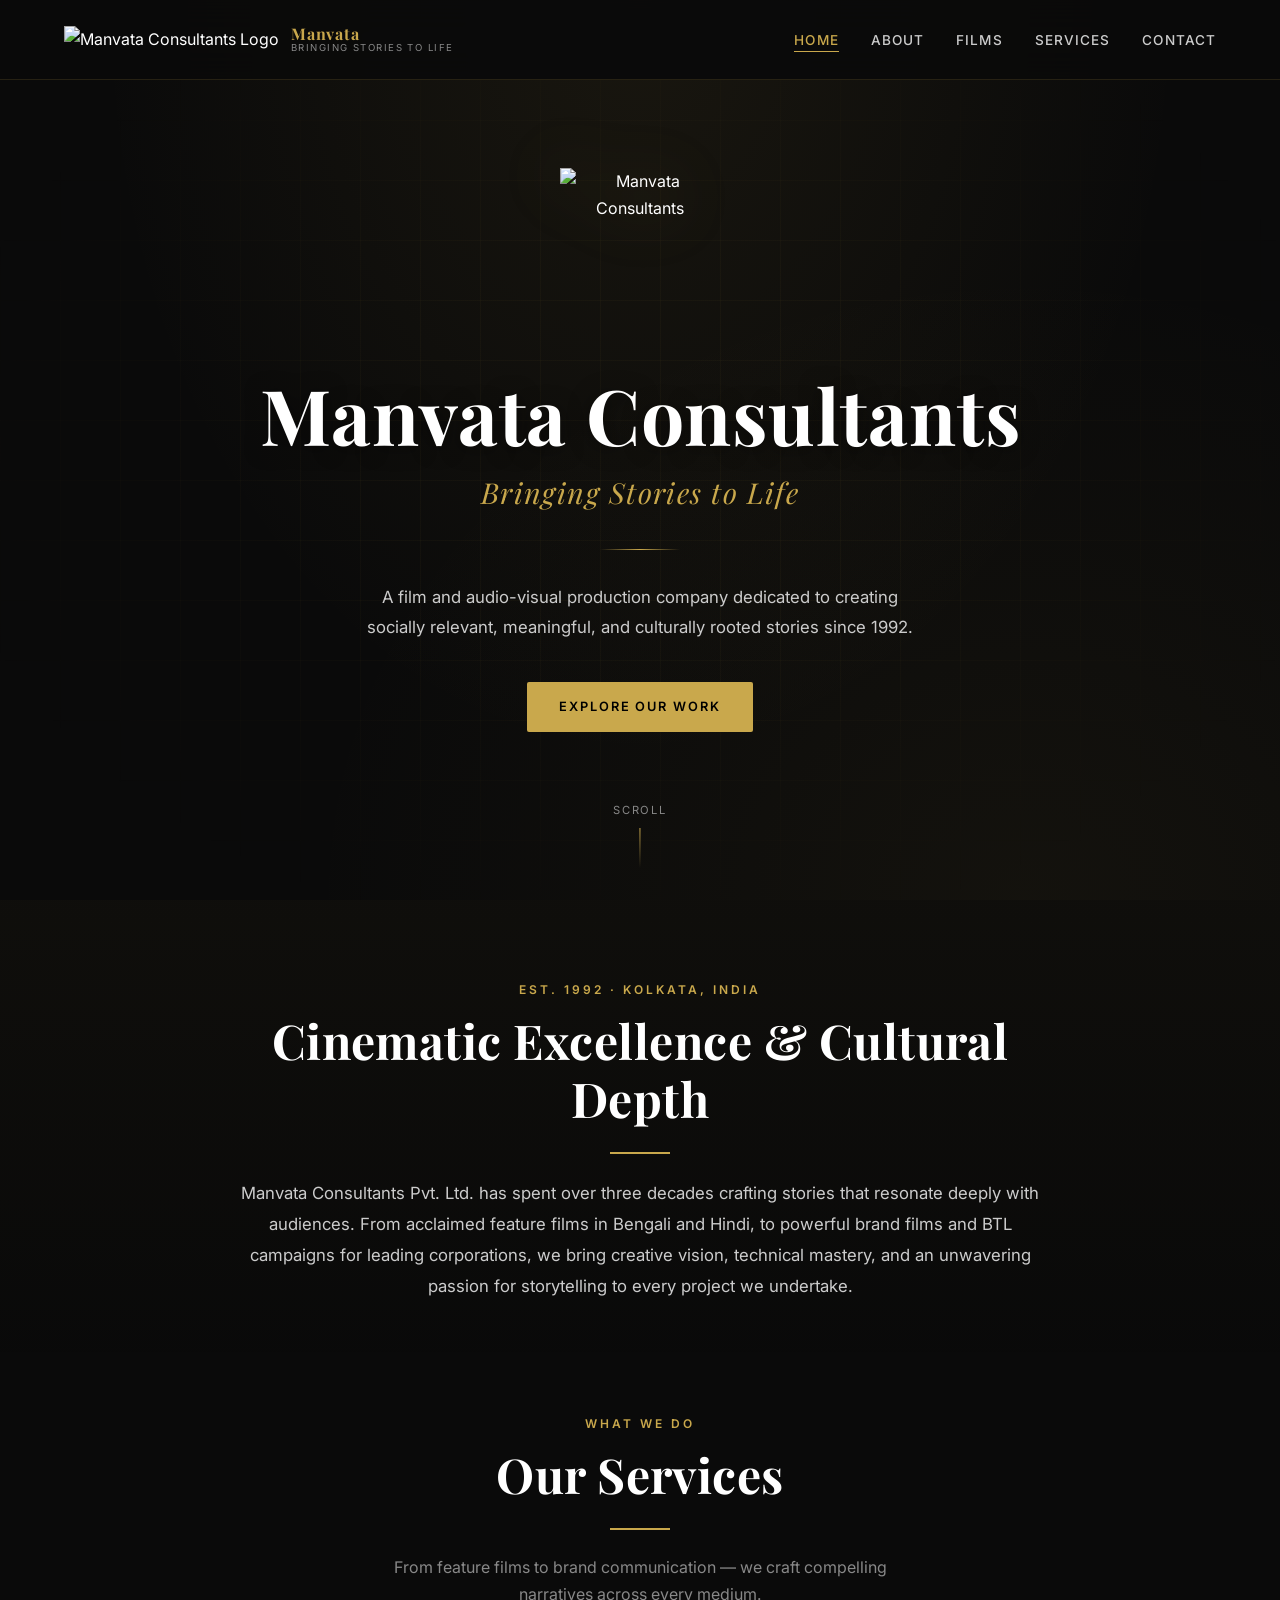
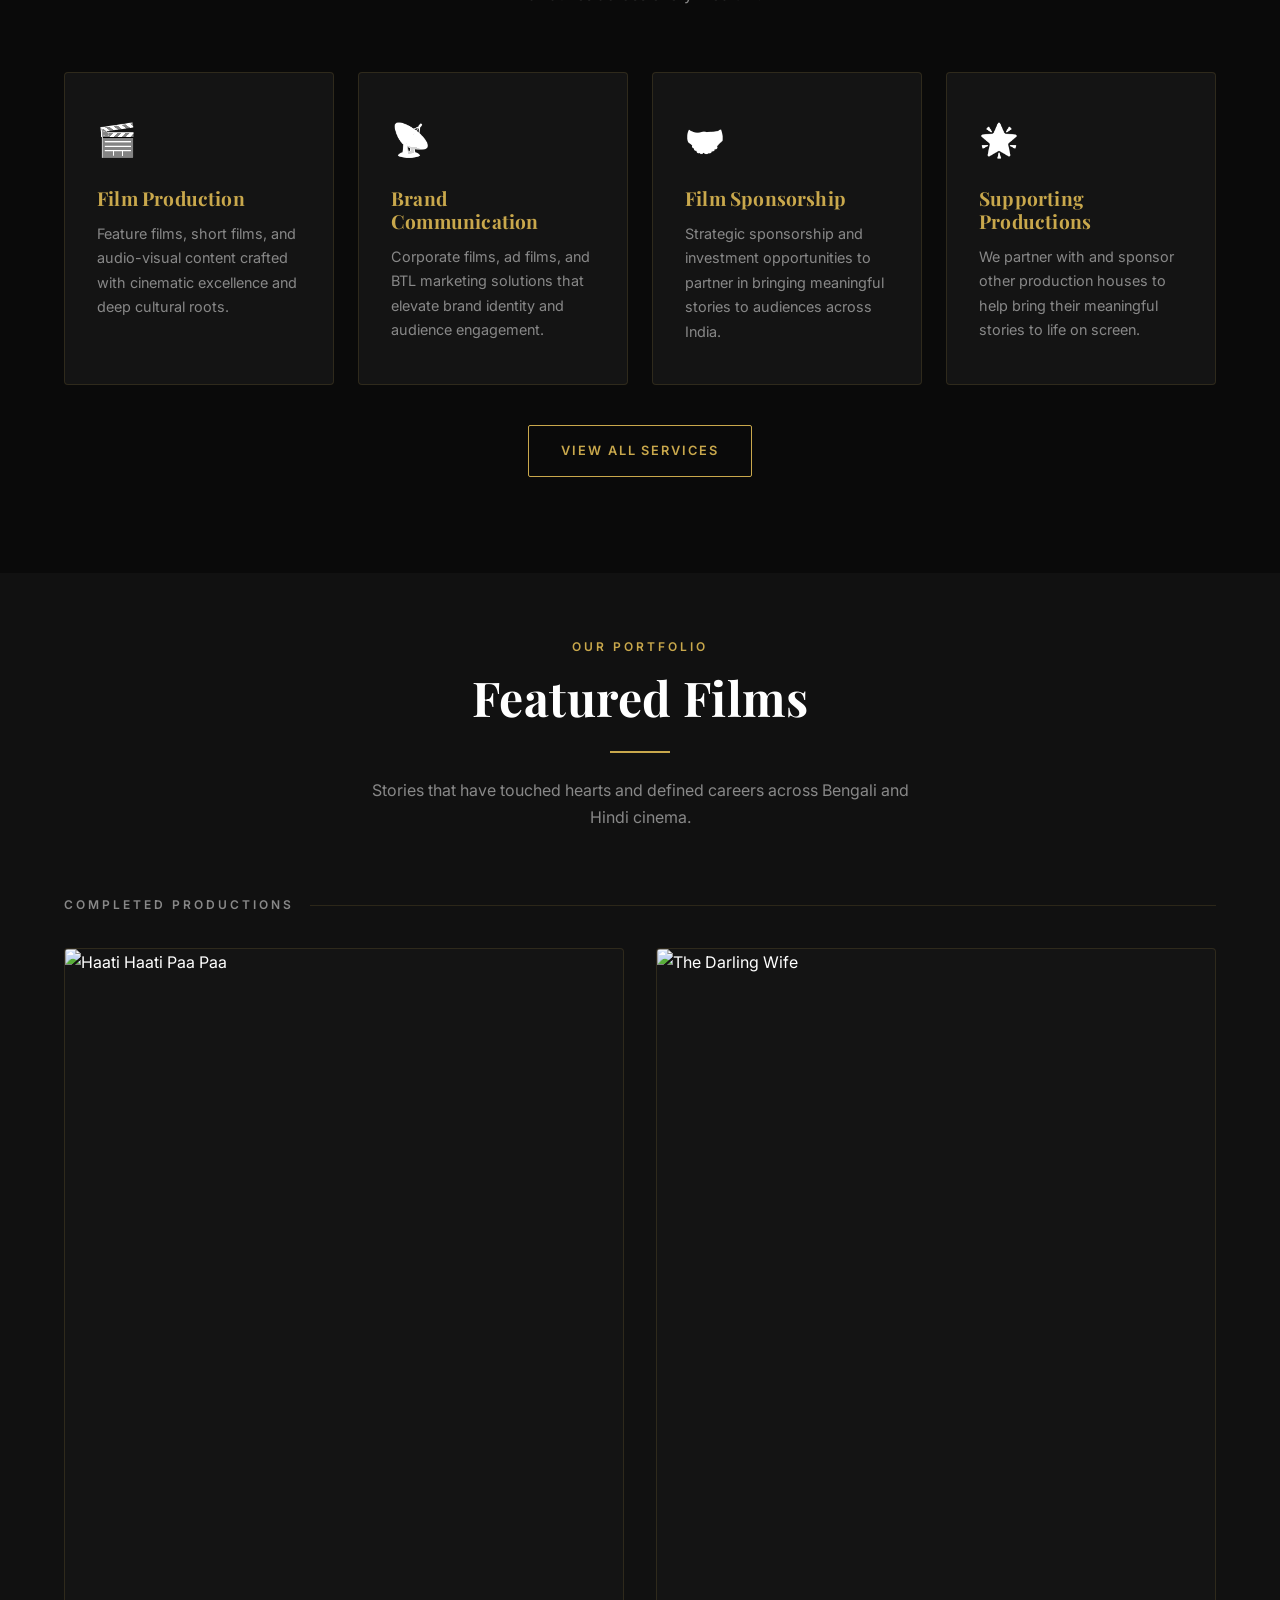
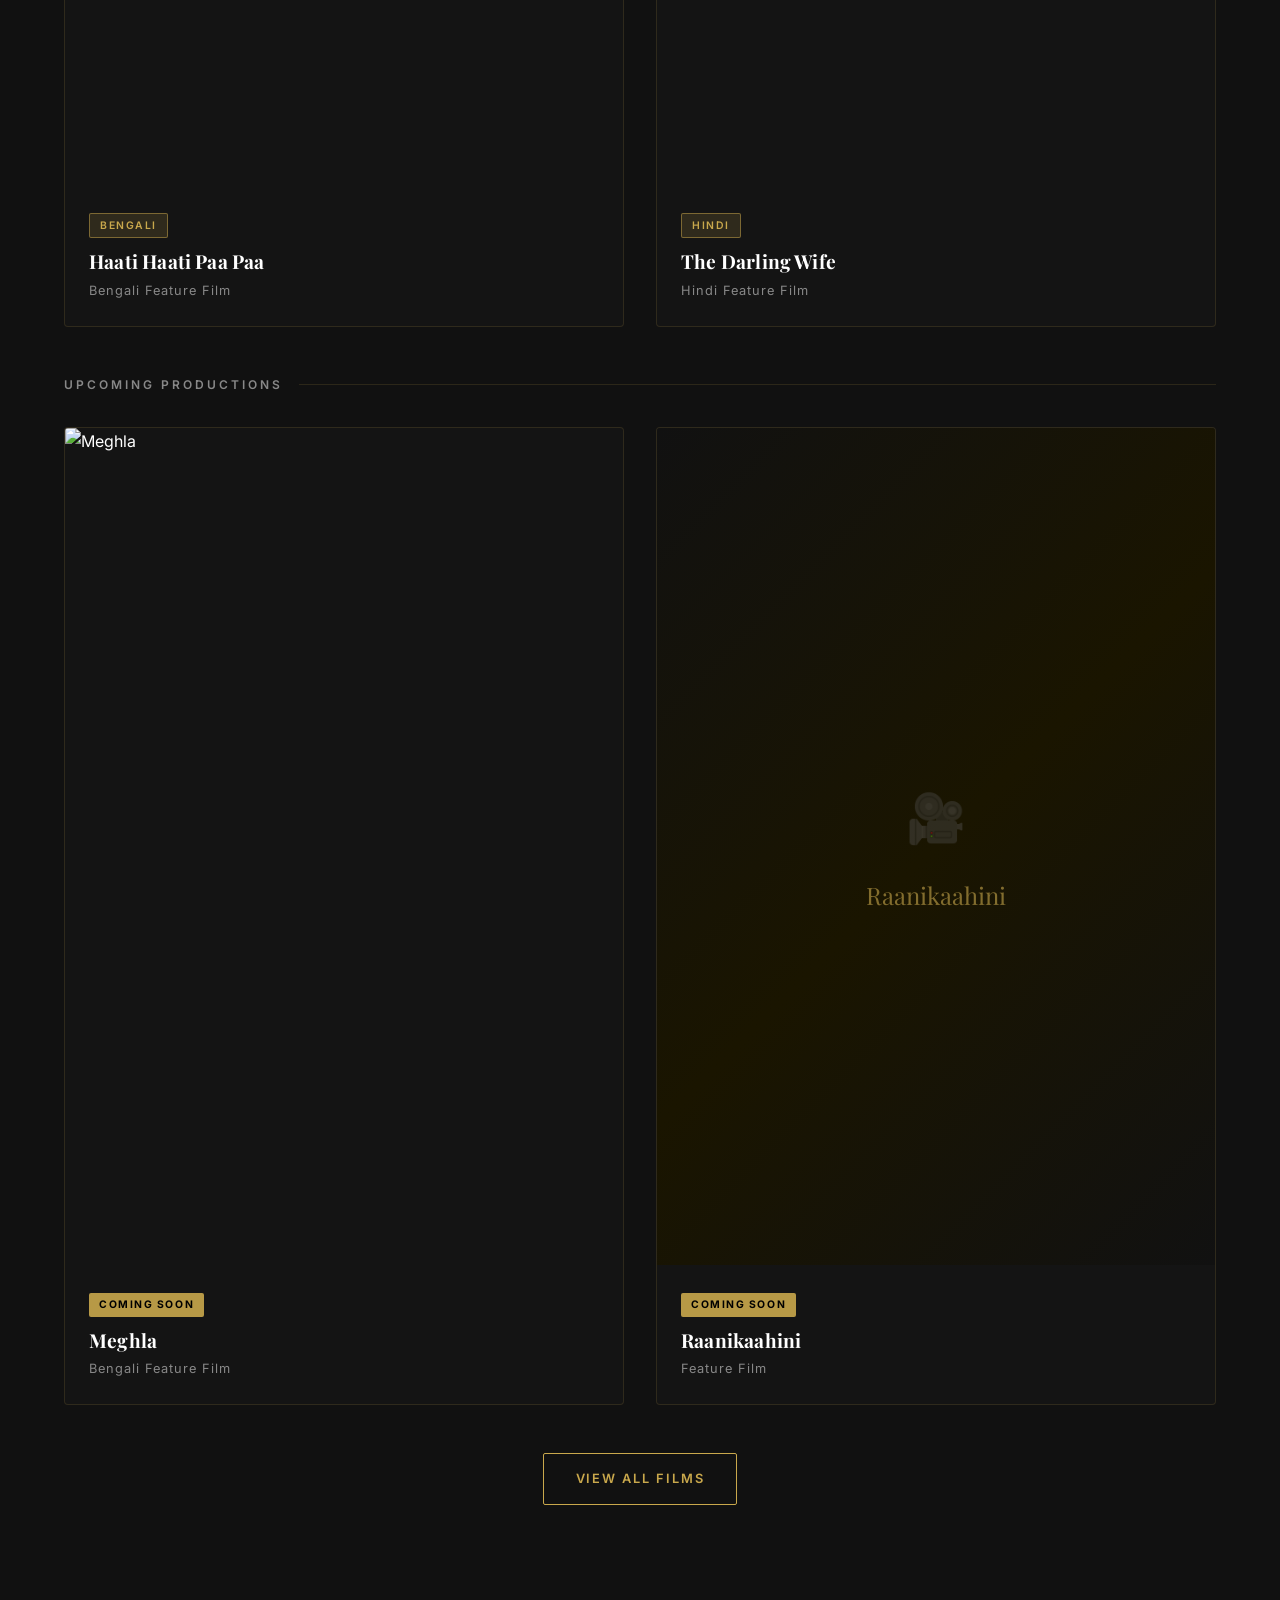
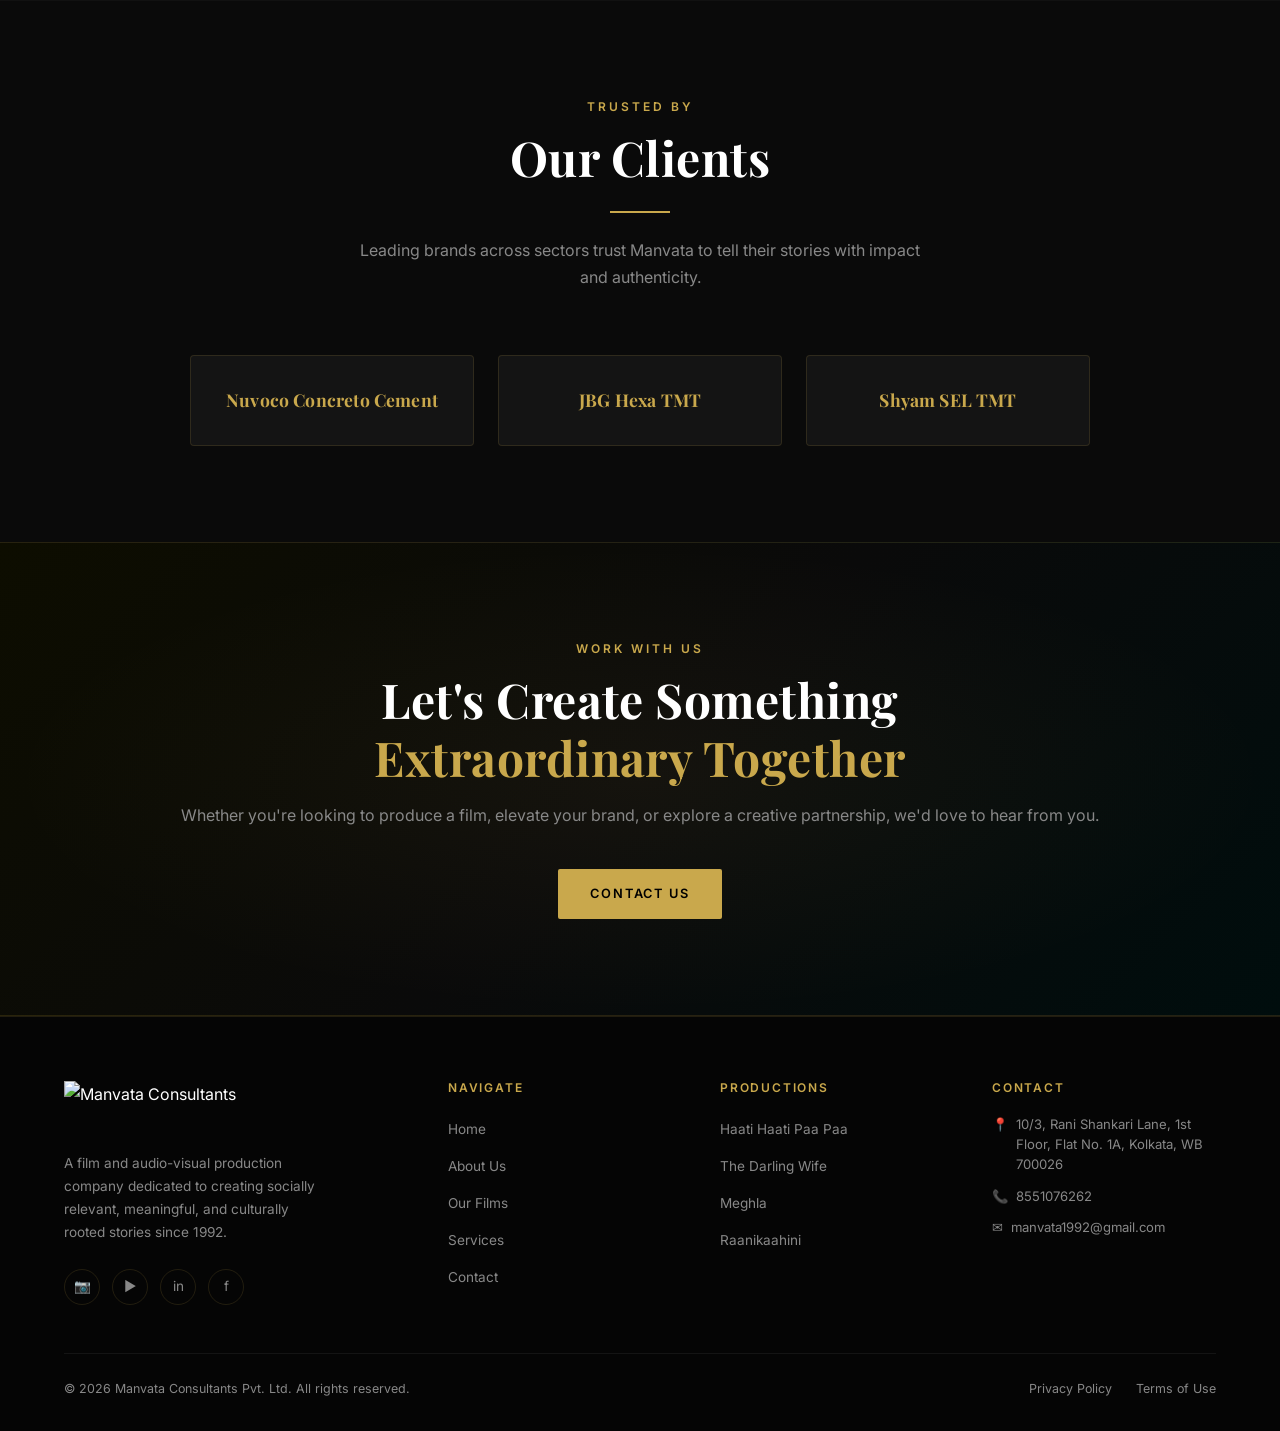
==== index.html @ 6eb0a201 "fixed about text, mobile layout, updated PNG posters and logo" ====
<!DOCTYPE html>
<html lang="en">
<head>
  <meta charset="UTF-8" />
  <meta name="viewport" content="width=device-width, initial-scale=1.0" />
  <title>Manvata Consultants Pvt. Ltd. — Bringing Stories to Life</title>
  <meta name="description" content="Manvata Consultants Pvt. Ltd. is a film and audio-visual production company dedicated to creating socially relevant, meaningful, and culturally rooted stories." />
  <link rel="preconnect" href="https://fonts.googleapis.com" />
  <link rel="preconnect" href="https://fonts.gstatic.com" crossorigin />
  <link href="https://fonts.googleapis.com/css2?family=Playfair+Display:ital,wght@0,400;0,600;0,700;1,400;1,600&family=Inter:wght@300;400;500;600&display=swap" rel="stylesheet" />
  <link rel="stylesheet" href="styles.css" />
</head>
<body>

  <!-- NAVIGATION -->
  <nav class="navbar" id="navbar">
    <a href="index.html" class="nav-logo">
      <img src="manvata-logo.png" alt="Manvata Consultants Logo" />
      <div class="nav-logo-text">
        <span class="nav-logo-name">Manvata</span>
        <span class="nav-logo-tagline">Bringing Stories to Life</span>
      </div>
    </a>
    <ul class="nav-links">
      <li><a href="index.html">Home</a></li>
      <li><a href="about.html">About</a></li>
      <li><a href="films.html">Films</a></li>
      <li><a href="services.html">Services</a></li>
      <li><a href="contact.html">Contact</a></li>
    </ul>
    <button class="hamburger" aria-label="Menu">
      <span></span><span></span><span></span>
    </button>
  </nav>

  <!-- MOBILE MENU -->
  <div class="mobile-menu">
    <a href="index.html">Home</a>
    <a href="about.html">About</a>
    <a href="films.html">Films</a>
    <a href="services.html">Services</a>
    <a href="contact.html">Contact</a>
  </div>

  <main>

    <!-- HERO SECTION -->
    <section class="hero">
      <div class="hero-bg"></div>
      <div class="hero-grid"></div>
      <div class="hero-content">
        <img src="manvata-logo.png" alt="Manvata Consultants" class="hero-logo" />
        <h1 class="hero-title">Manvata Consultants</h1>
        <p class="hero-tagline">Bringing Stories to Life</p>
        <div class="hero-divider"></div>
        <p class="hero-description">
          A film and audio-visual production company dedicated to creating socially relevant,
          meaningful, and culturally rooted stories since 1992.
        </p>
        <a href="films.html" class="btn btn-gold">Explore Our Work</a>
      </div>
      <div class="hero-scroll-hint">Scroll</div>
    </section>

    <!-- COMPANY INTRO -->
    <section class="intro-section">
      <div class="intro-content">
        <span class="section-label reveal">Est. 1992 · Kolkata, India</span>
        <h2 class="reveal">Cinematic Excellence &amp; Cultural Depth</h2>
        <div class="gold-line reveal"></div>
        <p class="reveal">
          Manvata Consultants Pvt. Ltd. has spent over three decades crafting stories that resonate deeply with audiences.
          From acclaimed feature films in Bengali and Hindi, to powerful brand films and BTL campaigns for leading corporations,
          we bring creative vision, technical mastery, and an unwavering passion for storytelling to every project we undertake.
        </p>
      </div>
    </section>

    <!-- SERVICES OVERVIEW -->
    <section class="section" style="padding-top: 2rem;">
      <div class="section-inner">
        <div class="section-header">
          <span class="section-label reveal">What We Do</span>
          <h2 class="reveal">Our Services</h2>
          <div class="gold-line reveal"></div>
          <p class="reveal">From feature films to brand communication — we craft compelling narratives across every medium.</p>
        </div>
        <div class="services-grid">
          <div class="service-card reveal reveal-delay-1">
            <span class="service-icon">🎬</span>
            <h3>Film Production</h3>
            <p>Feature films, short films, and audio-visual content crafted with cinematic excellence and deep cultural roots.</p>
          </div>
          <div class="service-card reveal reveal-delay-2">
            <span class="service-icon">📡</span>
            <h3>Brand Communication</h3>
            <p>Corporate films, ad films, and BTL marketing solutions that elevate brand identity and audience engagement.</p>
          </div>
          <div class="service-card reveal reveal-delay-3">
            <span class="service-icon">🤝</span>
            <h3>Film Sponsorship</h3>
            <p>Strategic sponsorship and investment opportunities to partner in bringing meaningful stories to audiences across India.</p>
          </div>
          <div class="service-card reveal reveal-delay-4">
            <span class="service-icon">🌟</span>
            <h3>Supporting Productions</h3>
            <p>We partner with and sponsor other production houses to help bring their meaningful stories to life on screen.</p>
          </div>
        </div>
        <div class="text-center" style="margin-top: 2.5rem;">
          <a href="services.html" class="btn btn-outline reveal">View All Services</a>
        </div>
      </div>
    </section>

    <!-- FEATURED FILMS -->
    <section class="section" style="background: var(--bg-secondary); padding-top: 4rem;">
      <div class="section-inner">
        <div class="section-header">
          <span class="section-label reveal">Our Portfolio</span>
          <h2 class="reveal">Featured Films</h2>
          <div class="gold-line reveal"></div>
          <p class="reveal">Stories that have touched hearts and defined careers across Bengali and Hindi cinema.</p>
        </div>

        <p class="subsection-title reveal">Completed Productions</p>
        <div class="films-grid" style="margin-bottom: 3rem;">
          <div class="film-card reveal reveal-delay-1">
            <div class="film-poster">
              <img src="haati-haati-paa-paa.png" alt="Haati Haati Paa Paa" loading="lazy" style="object-fit: cover; width: 100%; height: 100%;" />
              <div class="film-overlay">
                <p class="film-overlay-text">A heartwarming Bengali feature film that touches the soul with its emotional storytelling and cultural depth.</p>
              </div>
            </div>
            <div class="film-info">
              <span class="film-badge badge-language">Bengali</span>
              <h3>Haati Haati Paa Paa</h3>
              <p class="film-genre">Bengali Feature Film</p>
            </div>
          </div>
          <div class="film-card reveal reveal-delay-2">
            <div class="film-poster">
              <img src="the-darling-wife.png" alt="The Darling Wife" loading="lazy" style="object-fit: cover; width: 100%; height: 100%;" />
              <div class="film-overlay">
                <p class="film-overlay-text">A gripping Hindi thriller that keeps audiences on the edge with its dark and suspenseful narrative.</p>
              </div>
            </div>
            <div class="film-info">
              <span class="film-badge badge-language">Hindi</span>
              <h3>The Darling Wife</h3>
              <p class="film-genre">Hindi Feature Film</p>
            </div>
          </div>
        </div>

        <p class="subsection-title reveal">Upcoming Productions</p>
        <div class="films-grid">
          <div class="film-card reveal reveal-delay-1">
            <div class="film-poster">
              <img src="meghla.png" alt="Meghla" loading="lazy" style="object-fit: cover; width: 100%; height: 100%;" />
              <div class="film-overlay">
                <p class="film-overlay-text">An epic Bengali cinematic experience with breathtaking visuals and a powerful story.</p>
              </div>
            </div>
            <div class="film-info">
              <span class="film-badge badge-coming-soon">Coming Soon</span>
              <h3>Meghla</h3>
              <p class="film-genre">Bengali Feature Film</p>
            </div>
          </div>
          <div class="film-card reveal reveal-delay-2">
            <div class="film-poster">
              <div class="film-poster-placeholder">
                <span class="placeholder-icon">🎥</span>
                <span class="placeholder-text">Raanikaahini</span>
              </div>
              <div class="film-overlay">
                <p class="film-overlay-text">The extraordinary untold story of an unsung heroine and her pivotal role in India's freedom struggle.</p>
              </div>
            </div>
            <div class="film-info">
              <span class="film-badge badge-coming-soon">Coming Soon</span>
              <h3>Raanikaahini</h3>
              <p class="film-genre">Feature Film</p>
            </div>
          </div>
        </div>

        <div class="text-center" style="margin-top: 3rem;">
          <a href="films.html" class="btn btn-outline reveal">View All Films</a>
        </div>
      </div>
    </section>

    <!-- CLIENTS SECTION -->
    <section class="section">
      <div class="section-inner">
        <div class="section-header">
          <span class="section-label reveal">Trusted By</span>
          <h2 class="reveal">Our Clients</h2>
          <div class="gold-line reveal"></div>
          <p class="reveal">Leading brands across sectors trust Manvata to tell their stories with impact and authenticity.</p>
        </div>
        <div class="clients-grid">
          <div class="client-card reveal reveal-delay-1">
            <h3>Nuvoco Concreto Cement</h3>
          </div>
          <div class="client-card reveal reveal-delay-2">
            <h3>JBG Hexa TMT</h3>
          </div>
          <div class="client-card reveal reveal-delay-3">
            <h3>Shyam SEL TMT</h3>
          </div>
        </div>
      </div>
    </section>

    <!-- CTA SECTION -->
    <section class="cta-section">
      <div class="section-inner">
        <span class="section-label reveal">Work With Us</span>
        <h2 class="reveal">Let's Create Something<br /><span class="gold-text">Extraordinary Together</span></h2>
        <p class="reveal">Whether you're looking to produce a film, elevate your brand, or explore a creative partnership, we'd love to hear from you.</p>
        <a href="contact.html" class="btn btn-gold reveal">Contact Us</a>
      </div>
    </section>

  </main>

  <!-- FOOTER -->
  <footer class="footer">
    <div class="footer-grid">
      <div class="footer-brand">
        <img src="manvata-logo.png" alt="Manvata Consultants" class="footer-logo" />
        <p>A film and audio-visual production company dedicated to creating socially relevant, meaningful, and culturally rooted stories since 1992.</p>
        <div class="social-links">
          <a href="#" class="social-link" aria-label="Instagram">&#x1F4F7;</a>
          <a href="#" class="social-link" aria-label="YouTube">&#x25B6;</a>
          <a href="#" class="social-link" aria-label="LinkedIn">in</a>
          <a href="#" class="social-link" aria-label="Facebook">f</a>
        </div>
      </div>
      <div class="footer-col">
        <h4>Navigate</h4>
        <ul>
          <li><a href="index.html">Home</a></li>
          <li><a href="about.html">About Us</a></li>
          <li><a href="films.html">Our Films</a></li>
          <li><a href="services.html">Services</a></li>
          <li><a href="contact.html">Contact</a></li>
        </ul>
      </div>
      <div class="footer-col">
        <h4>Productions</h4>
        <ul>
          <li><a href="films.html">Haati Haati Paa Paa</a></li>
          <li><a href="films.html">The Darling Wife</a></li>
          <li><a href="films.html">Meghla</a></li>
          <li><a href="films.html">Raanikaahini</a></li>
        </ul>
      </div>
      <div class="footer-col">
        <h4>Contact</h4>
        <div class="contact-line">
          <span>&#x1F4CD;</span>
          <span>10/3, Rani Shankari Lane, 1st Floor, Flat No. 1A, Kolkata, WB 700026</span>
        </div>
        <div class="contact-line">
          <span>&#x1F4DE;</span>
          <span>8551076262</span>
        </div>
        <div class="contact-line">
          <span>&#x2709;</span>
          <span>manvata1992@gmail.com</span>
        </div>
      </div>
    </div>
    <div class="footer-bottom">
      <p>&copy; 2026 Manvata Consultants Pvt. Ltd. All rights reserved.</p>
      <div class="footer-bottom-links">
        <a href="#">Privacy Policy</a>
        <a href="#">Terms of Use</a>
      </div>
    </div>
  </footer>

  <script src="script.js"></script>
</body>
</html>
---- styles.css ----
/* ============================================
   MANVATA CONSULTANTS - MAIN STYLESHEET
   Dark Cinematic Theme
   ============================================ */

:root {
  --bg-primary: #0a0a0a;
  --bg-secondary: #111111;
  --bg-card: #141414;
  --bg-card-hover: #1a1a1a;
  --gold: #c9a84c;
  --gold-light: #e0c070;
  --gold-dark: #a8842a;
  --text-white: #ffffff;
  --text-light: #cccccc;
  --text-muted: #888888;
  --border-subtle: rgba(201, 168, 76, 0.15);
  --border-gold: rgba(201, 168, 76, 0.5);
  --shadow-gold: 0 0 30px rgba(201, 168, 76, 0.2);
  --shadow-gold-strong: 0 0 50px rgba(201, 168, 76, 0.35);
  --font-serif: 'Playfair Display', Georgia, serif;
  --font-sans: 'Inter', 'Segoe UI', sans-serif;
  --transition: all 0.35s cubic-bezier(0.4, 0, 0.2, 1);
  --nav-height: 80px;
}

/* ========== RESET & BASE ========== */
*, *::before, *::after {
  margin: 0;
  padding: 0;
  box-sizing: border-box;
}

html {
  scroll-behavior: smooth;
  font-size: 16px;
}

body {
  background-color: var(--bg-primary);
  color: var(--text-white);
  font-family: var(--font-sans);
  line-height: 1.7;
  overflow-x: hidden;
}

a {
  color: inherit;
  text-decoration: none;
}

img {
  max-width: 100%;
  height: auto;
  display: block;
}

ul {
  list-style: none;
}

/* ========== TYPOGRAPHY ========== */
h1, h2, h3, h4 {
  font-family: var(--font-serif);
  font-weight: 700;
  line-height: 1.2;
  letter-spacing: 0.01em;
}

h1 { font-size: clamp(2.4rem, 6vw, 5rem); }
h2 { font-size: clamp(1.8rem, 4vw, 3rem); }
h3 { font-size: clamp(1.3rem, 2.5vw, 1.8rem); }
h4 { font-size: 1.2rem; }

.gold-text { color: var(--gold); }
.section-label {
  font-size: 0.75rem;
  font-weight: 600;
  letter-spacing: 0.25em;
  text-transform: uppercase;
  color: var(--gold);
  display: block;
  margin-bottom: 0.75rem;
}

/* ========== NAVIGATION ========== */
.navbar {
  position: fixed;
  top: 0;
  left: 0;
  right: 0;
  z-index: 1000;
  height: var(--nav-height);
  display: flex;
  align-items: center;
  padding: 0 5%;
  background: rgba(10, 10, 10, 0.92);
  backdrop-filter: blur(16px);
  -webkit-backdrop-filter: blur(16px);
  border-bottom: 1px solid var(--border-subtle);
  transition: var(--transition);
}

.navbar.scrolled {
  background: rgba(10, 10, 10, 0.98);
  box-shadow: 0 4px 30px rgba(0,0,0,0.5);
}

.nav-logo {
  display: flex;
  align-items: center;
  gap: 12px;
  flex-shrink: 0;
}

.nav-logo img {
  max-height: 60px;
  width: auto;
  object-fit: contain;
}

.nav-logo-text {
  display: flex;
  flex-direction: column;
  line-height: 1.1;
}

.nav-logo-name {
  font-family: var(--font-serif);
  font-size: 1rem;
  font-weight: 700;
  color: var(--gold);
  letter-spacing: 0.05em;
}

.nav-logo-tagline {
  font-size: 0.6rem;
  color: var(--text-muted);
  letter-spacing: 0.15em;
  text-transform: uppercase;
}

.nav-links {
  display: flex;
  align-items: center;
  gap: 2rem;
  margin-left: auto;
}

.nav-links a {
  font-size: 0.85rem;
  font-weight: 500;
  letter-spacing: 0.08em;
  text-transform: uppercase;
  color: var(--text-light);
  position: relative;
  transition: var(--transition);
}

.nav-links a::after {
  content: '';
  position: absolute;
  bottom: -4px;
  left: 0;
  width: 0;
  height: 1px;
  background: var(--gold);
  transition: var(--transition);
}

.nav-links a:hover,
.nav-links a.active {
  color: var(--gold);
}

.nav-links a:hover::after,
.nav-links a.active::after {
  width: 100%;
}

.hamburger {
  display: none;
  flex-direction: column;
  gap: 5px;
  cursor: pointer;
  padding: 4px;
  margin-left: auto;
  background: none;
  border: none;
}

.hamburger span {
  display: block;
  width: 24px;
  height: 2px;
  background: var(--gold);
  border-radius: 2px;
  transition: var(--transition);
}

.hamburger.open span:nth-child(1) {
  transform: translateY(7px) rotate(45deg);
}
.hamburger.open span:nth-child(2) {
  opacity: 0;
}
.hamburger.open span:nth-child(3) {
  transform: translateY(-7px) rotate(-45deg);
}

.mobile-menu {
  display: none;
  position: fixed;
  top: var(--nav-height);
  left: 0;
  right: 0;
  background: rgba(10, 10, 10, 0.98);
  backdrop-filter: blur(20px);
  border-bottom: 1px solid var(--border-subtle);
  padding: 2rem 5%;
  z-index: 999;
  flex-direction: column;
  gap: 1.5rem;
}

.mobile-menu.open {
  display: flex;
}

.mobile-menu a {
  font-size: 1rem;
  font-weight: 500;
  letter-spacing: 0.1em;
  text-transform: uppercase;
  color: var(--text-light);
  transition: var(--transition);
  border-bottom: 1px solid var(--border-subtle);
  padding-bottom: 1rem;
}

.mobile-menu a:last-child {
  border-bottom: none;
}

.mobile-menu a:hover {
  color: var(--gold);
  padding-left: 8px;
}

/* ========== HERO SECTION ========== */
.hero {
  position: relative;
  min-height: 100vh;
  display: flex;
  align-items: center;
  justify-content: center;
  text-align: center;
  overflow: hidden;
  background: var(--bg-primary);
}

.hero-bg {
  position: absolute;
  inset: 0;
  background:
    radial-gradient(ellipse at 50% 0%, rgba(201, 168, 76, 0.08) 0%, transparent 60%),
    radial-gradient(ellipse at 80% 100%, rgba(201, 168, 76, 0.05) 0%, transparent 50%);
}

.hero-grid {
  position: absolute;
  inset: 0;
  background-image:
    linear-gradient(rgba(201, 168, 76, 0.04) 1px, transparent 1px),
    linear-gradient(90deg, rgba(201, 168, 76, 0.04) 1px, transparent 1px);
  background-size: 60px 60px;
  mask-image: radial-gradient(ellipse at center, black 30%, transparent 80%);
}

.hero-content {
  position: relative;
  z-index: 2;
  padding: 0 5%;
  max-width: 900px;
}

.hero-logo {
  width: 160px;
  height: 160px;
  object-fit: contain;
  margin: 0 auto 2.5rem;
  filter: drop-shadow(0 0 30px rgba(201, 168, 76, 0.3));
  animation: float 6s ease-in-out infinite;
}

@keyframes float {
  0%, 100% { transform: translateY(0); }
  50% { transform: translateY(-12px); }
}

.hero-title {
  color: var(--text-white);
  margin-bottom: 0.5rem;
  text-shadow: 0 2px 20px rgba(0,0,0,0.5);
}

.hero-tagline {
  font-family: var(--font-serif);
  font-size: clamp(1.2rem, 3vw, 1.8rem);
  color: var(--gold);
  font-style: italic;
  margin-bottom: 2rem;
  letter-spacing: 0.05em;
}

@media (max-width: 768px) {
  .hero-tagline {
    margin-bottom: 30px;
  }
  .hero-description {
    margin-bottom: 30px;
  }
  .hero-content {
    padding: 0 6%;
    display: flex;
    flex-direction: column;
    align-items: center;
  }
  .hero-logo {
    width: 120px;
    height: 120px;
  }
}

.hero-divider {
  width: 80px;
  height: 1px;
  background: linear-gradient(90deg, transparent, var(--gold), transparent);
  margin: 0 auto 2rem;
}

.hero-description {
  font-size: 1.05rem;
  color: var(--text-light);
  max-width: 560px;
  margin: 0 auto 2.5rem;
  line-height: 1.8;
}

.hero-scroll-hint {
  position: absolute;
  bottom: 2rem;
  left: 50%;
  transform: translateX(-50%);
  display: flex;
  flex-direction: column;
  align-items: center;
  gap: 8px;
  color: var(--text-muted);
  font-size: 0.7rem;
  letter-spacing: 0.15em;
  text-transform: uppercase;
  animation: bounce 2s ease-in-out infinite;
}

.hero-scroll-hint::after {
  content: '';
  width: 1px;
  height: 40px;
  background: linear-gradient(to bottom, var(--gold), transparent);
}

@keyframes bounce {
  0%, 100% { transform: translateX(-50%) translateY(0); }
  50% { transform: translateX(-50%) translateY(-8px); }
}

/* ========== BUTTONS ========== */
.btn {
  display: inline-flex;
  align-items: center;
  gap: 8px;
  padding: 14px 32px;
  border-radius: 2px;
  font-size: 0.8rem;
  font-weight: 600;
  letter-spacing: 0.15em;
  text-transform: uppercase;
  cursor: pointer;
  border: none;
  transition: var(--transition);
  position: relative;
  overflow: hidden;
}

.btn-gold {
  background: var(--gold);
  color: #000;
}

.btn-gold::before {
  content: '';
  position: absolute;
  top: 0;
  left: -100%;
  width: 100%;
  height: 100%;
  background: linear-gradient(90deg, transparent, rgba(255,255,255,0.2), transparent);
  transition: left 0.5s;
}

.btn-gold:hover::before { left: 100%; }
.btn-gold:hover {
  background: var(--gold-light);
  box-shadow: 0 8px 25px rgba(201, 168, 76, 0.4);
  transform: translateY(-2px);
}

.btn-outline {
  background: transparent;
  color: var(--gold);
  border: 1px solid var(--gold);
}

.btn-outline:hover {
  background: var(--gold);
  color: #000;
  box-shadow: 0 8px 25px rgba(201, 168, 76, 0.3);
  transform: translateY(-2px);
}

/* ========== SECTIONS ========== */
.section {
  padding: 6rem 5%;
}

.section-inner {
  max-width: 1200px;
  margin: 0 auto;
}

.section-header {
  text-align: center;
  margin-bottom: 4rem;
}

.section-header h2 {
  margin-bottom: 1rem;
}

.section-header p {
  color: var(--text-muted);
  max-width: 560px;
  margin: 0 auto;
  font-size: 1rem;
}

.gold-line {
  width: 60px;
  height: 2px;
  background: var(--gold);
  margin: 1.5rem auto;
}

/* ========== SERVICE CARDS ========== */
.services-grid {
  display: grid;
  grid-template-columns: repeat(auto-fit, minmax(260px, 1fr));
  gap: 1.5rem;
}

.service-card {
  background: var(--bg-card);
  border: 1px solid var(--border-subtle);
  border-radius: 4px;
  padding: 2.5rem 2rem;
  transition: var(--transition);
  position: relative;
  overflow: hidden;
}

.service-card::before {
  content: '';
  position: absolute;
  top: 0;
  left: 0;
  right: 0;
  height: 2px;
  background: linear-gradient(90deg, transparent, var(--gold), transparent);
  transform: scaleX(0);
  transition: var(--transition);
}

.service-card:hover {
  background: var(--bg-card-hover);
  border-color: var(--border-gold);
  box-shadow: var(--shadow-gold);
  transform: translateY(-6px);
}

.service-card:hover::before {
  transform: scaleX(1);
}

.service-icon {
  font-size: 2rem;
  margin-bottom: 1.2rem;
  display: block;
  filter: saturate(0) brightness(2);
  transition: var(--transition);
}

.service-card:hover .service-icon {
  filter: none;
}

.service-card h3 {
  color: var(--gold);
  font-size: 1.2rem;
  margin-bottom: 0.75rem;
}

.service-card p {
  color: var(--text-muted);
  font-size: 0.9rem;
  line-height: 1.7;
}

/* ========== FILM CARDS ========== */
.films-grid {
  display: grid;
  grid-template-columns: repeat(auto-fit, minmax(280px, 1fr));
  gap: 2rem;
}

.film-card {
  background: var(--bg-card);
  border: 1px solid var(--border-subtle);
  border-radius: 4px;
  overflow: hidden;
  transition: var(--transition);
  position: relative;
}

.film-card:hover {
  border-color: var(--gold);
  box-shadow: var(--shadow-gold-strong);
  transform: translateY(-8px);
}

.film-poster {
  position: relative;
  aspect-ratio: 2/3;
  overflow: hidden;
}

.film-poster img {
  width: 100%;
  height: 100%;
  object-fit: cover;
  transition: transform 0.6s cubic-bezier(0.4, 0, 0.2, 1);
}

.film-card:hover .film-poster img {
  transform: scale(1.06);
}

.film-poster-placeholder {
  width: 100%;
  height: 100%;
  background: linear-gradient(135deg, #111 0%, #1a1500 50%, #111 100%);
  display: flex;
  flex-direction: column;
  align-items: center;
  justify-content: center;
  gap: 1rem;
  aspect-ratio: 2/3;
}

.film-poster-placeholder .placeholder-icon {
  font-size: 3rem;
  opacity: 0.4;
}

.film-poster-placeholder .placeholder-text {
  font-family: var(--font-serif);
  font-size: 1.5rem;
  color: var(--gold);
  opacity: 0.6;
  text-align: center;
  padding: 0 1rem;
}

.film-overlay {
  position: absolute;
  inset: 0;
  background: linear-gradient(to top, rgba(0,0,0,0.9) 0%, transparent 60%);
  opacity: 0;
  transition: var(--transition);
  display: flex;
  align-items: flex-end;
  padding: 1.5rem;
}

.film-card:hover .film-overlay {
  opacity: 1;
}

.film-overlay-text {
  color: var(--text-light);
  font-size: 0.85rem;
  line-height: 1.6;
}

.film-info {
  padding: 1.5rem;
}

.film-badge {
  display: inline-block;
  padding: 3px 10px;
  font-size: 0.65rem;
  font-weight: 600;
  letter-spacing: 0.15em;
  text-transform: uppercase;
  border-radius: 2px;
  margin-bottom: 0.75rem;
}

.badge-language {
  background: rgba(201, 168, 76, 0.15);
  color: var(--gold);
  border: 1px solid var(--border-gold);
}

.badge-coming-soon {
  background: rgba(201, 168, 76, 0.9);
  color: #000;
  font-weight: 700;
}

.film-info h3 {
  color: var(--text-white);
  margin-bottom: 0.4rem;
  font-size: 1.2rem;
}

.film-info .film-genre {
  color: var(--text-muted);
  font-size: 0.8rem;
  letter-spacing: 0.08em;
}

/* ========== CLIENT CARDS ========== */
.clients-grid {
  display: grid;
  grid-template-columns: repeat(auto-fit, minmax(220px, 1fr));
  gap: 1.5rem;
  max-width: 900px;
  margin: 0 auto;
}

.client-card {
  background: var(--bg-card);
  border: 1px solid var(--border-subtle);
  border-radius: 4px;
  padding: 2rem 1.5rem;
  text-align: center;
  transition: var(--transition);
}

.client-card:hover {
  border-color: var(--border-gold);
  box-shadow: var(--shadow-gold);
  transform: translateY(-4px);
}

.client-card h3 {
  font-family: var(--font-serif);
  font-size: 1.1rem;
  color: var(--gold);
  line-height: 1.4;
}

/* ========== CTA SECTION ========== */
.cta-section {
  background: linear-gradient(135deg, #0d0d00 0%, #0a0a0a 50%, #000d0d 100%);
  border-top: 1px solid var(--border-subtle);
  border-bottom: 1px solid var(--border-subtle);
  text-align: center;
  padding: 6rem 5%;
  position: relative;
  overflow: hidden;
}

.cta-section::before {
  content: '';
  position: absolute;
  inset: 0;
  background: radial-gradient(ellipse at center, rgba(201, 168, 76, 0.06) 0%, transparent 70%);
}

.cta-section .section-inner {
  position: relative;
}

.cta-section h2 {
  margin-bottom: 1rem;
}

.cta-section p {
  color: var(--text-muted);
  margin-bottom: 2.5rem;
  font-size: 1rem;
}

/* ========== STATS BAR ========== */
.stats-bar {
  background: var(--bg-card);
  border-top: 1px solid var(--border-subtle);
  border-bottom: 1px solid var(--border-subtle);
  padding: 3rem 5%;
}

.stats-grid {
  display: grid;
  grid-template-columns: repeat(auto-fit, minmax(150px, 1fr));
  gap: 2rem;
  max-width: 900px;
  margin: 0 auto;
  text-align: center;
}

.stat-item h3 {
  font-family: var(--font-serif);
  font-size: 2rem;
  color: var(--gold);
  margin-bottom: 0.25rem;
}

.stat-item p {
  color: var(--text-muted);
  font-size: 0.8rem;
  letter-spacing: 0.1em;
  text-transform: uppercase;
}

/* ========== ABOUT PAGE ========== */
.about-hero {
  padding-top: calc(var(--nav-height) + 5rem);
  padding-bottom: 5rem;
  padding-left: 5%;
  padding-right: 5%;
  background: linear-gradient(to bottom, rgba(201,168,76,0.04) 0%, transparent 100%);
  text-align: center;
}

.about-hero h1 {
  margin-bottom: 1rem;
}

.story-content {
  display: grid;
  grid-template-columns: 1fr 1fr;
  gap: 4rem;
  align-items: start;
}

@media (max-width: 768px) {
  .story-content {
    grid-template-columns: 1fr;
  }
}

.story-text p {
  color: var(--text-light);
  margin-bottom: 1.25rem;
  line-height: 1.85;
  font-size: 0.97rem;
}

.story-image {
  position: relative;
}

.story-image img {
  width: 100%;
  border-radius: 4px;
  border: 1px solid var(--border-subtle);
}

.story-image-frame {
  position: absolute;
  top: -10px;
  left: -10px;
  right: 10px;
  bottom: 10px;
  border: 1px solid var(--border-gold);
  border-radius: 4px;
  pointer-events: none;
}

/* ========== LEADERSHIP ========== */
.leadership-grid {
  display: grid;
  grid-template-columns: repeat(auto-fit, minmax(280px, 1fr));
  gap: 2rem;
  max-width: 700px;
  margin: 0 auto;
}

.leader-card {
  background: var(--bg-card);
  border: 1px solid var(--border-subtle);
  border-radius: 4px;
  padding: 2.5rem 2rem;
  text-align: center;
  transition: var(--transition);
}

.leader-card:hover {
  border-color: var(--border-gold);
  box-shadow: var(--shadow-gold);
}

.leader-avatar {
  width: 80px;
  height: 80px;
  border-radius: 50%;
  background: linear-gradient(135deg, var(--gold-dark), var(--gold));
  display: flex;
  align-items: center;
  justify-content: center;
  margin: 0 auto 1.5rem;
  font-family: var(--font-serif);
  font-size: 1.8rem;
  color: #000;
  font-weight: 700;
}

.leader-card h3 {
  color: var(--gold);
  margin-bottom: 0.4rem;
  font-size: 1.1rem;
}

.leader-card .leader-role {
  color: var(--text-muted);
  font-size: 0.85rem;
  letter-spacing: 0.05em;
}

/* ========== SERVICES PAGE ========== */
.page-hero {
  padding-top: calc(var(--nav-height) + 5rem);
  padding-bottom: 4rem;
  padding-left: 5%;
  padding-right: 5%;
  text-align: center;
  position: relative;
}

.page-hero::after {
  content: '';
  position: absolute;
  bottom: 0;
  left: 50%;
  transform: translateX(-50%);
  width: 80px;
  height: 2px;
  background: var(--gold);
}

.service-block {
  display: grid;
  grid-template-columns: 80px 1fr;
  gap: 2rem;
  align-items: start;
  background: var(--bg-card);
  border: 1px solid var(--border-subtle);
  border-radius: 4px;
  padding: 3rem;
  margin-bottom: 1.5rem;
  transition: var(--transition);
}

.service-block:hover {
  border-color: var(--border-gold);
  box-shadow: var(--shadow-gold);
}

.service-block-icon {
  width: 64px;
  height: 64px;
  border-radius: 50%;
  background: rgba(201, 168, 76, 0.1);
  border: 1px solid var(--border-gold);
  display: flex;
  align-items: center;
  justify-content: center;
  font-size: 1.5rem;
  flex-shrink: 0;
}

.service-block-content h3 {
  color: var(--gold);
  margin-bottom: 1rem;
  font-size: 1.5rem;
}

.service-block-content p {
  color: var(--text-light);
  line-height: 1.8;
  font-size: 0.97rem;
}

@media (max-width: 600px) {
  .service-block {
    grid-template-columns: 1fr;
    padding: 2rem;
  }
}

/* ========== CONTACT PAGE ========== */
.contact-grid {
  display: grid;
  grid-template-columns: 1.4fr 1fr;
  gap: 3rem;
  align-items: start;
}

@media (max-width: 900px) {
  .contact-grid {
    grid-template-columns: 1fr;
  }
}

.contact-form {
  background: var(--bg-card);
  border: 1px solid var(--border-subtle);
  border-radius: 4px;
  padding: 2.5rem;
}

.form-group {
  margin-bottom: 1.5rem;
}

.form-group label {
  display: block;
  font-size: 0.78rem;
  font-weight: 600;
  letter-spacing: 0.1em;
  text-transform: uppercase;
  color: var(--text-muted);
  margin-bottom: 0.5rem;
}

.form-group input,
.form-group select,
.form-group textarea {
  width: 100%;
  background: rgba(255,255,255,0.04);
  border: 1px solid var(--border-subtle);
  border-radius: 2px;
  padding: 12px 16px;
  color: var(--text-white);
  font-family: var(--font-sans);
  font-size: 0.9rem;
  transition: var(--transition);
  outline: none;
  -webkit-appearance: none;
}

.form-group select {
  cursor: pointer;
  background-image: url("data:image/svg+xml,%3Csvg xmlns='http://www.w3.org/2000/svg' width='12' height='8' viewBox='0 0 12 8'%3E%3Cpath d='M1 1l5 5 5-5' stroke='%23c9a84c' stroke-width='1.5' fill='none'/%3E%3C/svg%3E");
  background-repeat: no-repeat;
  background-position: right 14px center;
  padding-right: 40px;
  background-color: rgba(255,255,255,0.04);
}

.form-group select option {
  background: #1a1a1a;
  color: var(--text-white);
}

.form-group input:focus,
.form-group select:focus,
.form-group textarea:focus {
  border-color: var(--gold);
  background: rgba(201, 168, 76, 0.05);
  box-shadow: 0 0 0 2px rgba(201, 168, 76, 0.1);
}

.form-group input::placeholder,
.form-group textarea::placeholder {
  color: var(--text-muted);
}

.form-group textarea {
  resize: vertical;
  min-height: 130px;
}

.contact-info-card {
  background: var(--bg-card);
  border: 1px solid var(--border-subtle);
  border-radius: 4px;
  padding: 2.5rem;
  margin-bottom: 1.5rem;
}

.contact-info-card h3 {
  color: var(--gold);
  margin-bottom: 1.5rem;
  font-size: 1.2rem;
}

.contact-detail {
  display: flex;
  gap: 1rem;
  margin-bottom: 1.5rem;
  align-items: flex-start;
}

.contact-detail:last-child {
  margin-bottom: 0;
}

.contact-detail-icon {
  font-size: 1.2rem;
  flex-shrink: 0;
  margin-top: 2px;
}

.contact-detail-text {
  flex: 1;
}

.contact-detail-text strong {
  display: block;
  font-size: 0.75rem;
  letter-spacing: 0.1em;
  text-transform: uppercase;
  color: var(--text-muted);
  margin-bottom: 0.25rem;
}

.contact-detail-text span {
  color: var(--text-light);
  font-size: 0.9rem;
  line-height: 1.5;
}

.map-placeholder {
  background: var(--bg-card);
  border: 1px solid var(--border-subtle);
  border-radius: 4px;
  height: 220px;
  display: flex;
  flex-direction: column;
  align-items: center;
  justify-content: center;
  gap: 0.75rem;
  color: var(--text-muted);
  font-size: 0.85rem;
}

.map-placeholder .map-icon {
  font-size: 2.5rem;
  opacity: 0.4;
}

/* ========== FOOTER ========== */
.footer {
  background: #050505;
  border-top: 1px solid var(--border-subtle);
  padding: 4rem 5% 2rem;
}

.footer-grid {
  display: grid;
  grid-template-columns: 1.5fr 1fr 1fr 1fr;
  gap: 3rem;
  max-width: 1200px;
  margin: 0 auto;
}

@media (max-width: 900px) {
  .footer-grid {
    grid-template-columns: 1fr 1fr;
  }
}

@media (max-width: 560px) {
  .footer-grid {
    grid-template-columns: 1fr;
  }
}

.footer-brand .footer-logo {
  height: 55px;
  width: auto;
  object-fit: contain;
  margin-bottom: 1rem;
}

.footer-brand p {
  color: var(--text-muted);
  font-size: 0.85rem;
  line-height: 1.7;
  max-width: 260px;
  margin-bottom: 1.5rem;
}

.social-links {
  display: flex;
  gap: 0.75rem;
}

.social-link {
  width: 36px;
  height: 36px;
  border-radius: 50%;
  border: 1px solid var(--border-subtle);
  display: flex;
  align-items: center;
  justify-content: center;
  font-size: 0.85rem;
  color: var(--text-muted);
  transition: var(--transition);
}

.social-link:hover {
  border-color: var(--gold);
  color: var(--gold);
  box-shadow: var(--shadow-gold);
}

.footer-col h4 {
  font-family: var(--font-sans);
  font-size: 0.75rem;
  font-weight: 600;
  letter-spacing: 0.15em;
  text-transform: uppercase;
  color: var(--gold);
  margin-bottom: 1.25rem;
}

.footer-col ul {
  display: flex;
  flex-direction: column;
  gap: 0.6rem;
}

.footer-col ul li a {
  color: var(--text-muted);
  font-size: 0.85rem;
  transition: var(--transition);
}

.footer-col ul li a:hover {
  color: var(--gold);
  padding-left: 6px;
}

.footer-col .contact-line {
  display: flex;
  align-items: flex-start;
  gap: 0.5rem;
  color: var(--text-muted);
  font-size: 0.82rem;
  margin-bottom: 0.75rem;
  line-height: 1.5;
}

.footer-bottom {
  margin-top: 3rem;
  padding-top: 1.5rem;
  border-top: 1px solid rgba(255,255,255,0.06);
  max-width: 1200px;
  margin-left: auto;
  margin-right: auto;
  display: flex;
  align-items: center;
  justify-content: space-between;
  flex-wrap: wrap;
  gap: 1rem;
}

.footer-bottom p {
  color: var(--text-muted);
  font-size: 0.78rem;
}

.footer-bottom-links {
  display: flex;
  gap: 1.5rem;
}

.footer-bottom-links a {
  color: var(--text-muted);
  font-size: 0.78rem;
  transition: var(--transition);
}

.footer-bottom-links a:hover {
  color: var(--gold);
}

/* ========== PAGE INTRO SECTION ========== */
.intro-section {
  background: linear-gradient(to bottom, rgba(201,168,76,0.03) 0%, transparent 100%);
  padding: 5rem 5%;
}

.intro-content {
  max-width: 800px;
  margin: 0 auto;
  text-align: center;
}

.intro-content p {
  color: var(--text-light);
  font-size: 1.05rem;
  line-height: 1.85;
}

/* ========== SCROLL REVEAL ANIMATIONS ========== */
.reveal {
  opacity: 0;
  transform: translateY(30px);
  transition: opacity 0.7s ease, transform 0.7s ease;
}

.reveal.revealed {
  opacity: 1;
  transform: translateY(0);
}

.reveal-left {
  opacity: 0;
  transform: translateX(-30px);
  transition: opacity 0.7s ease, transform 0.7s ease;
}

.reveal-left.revealed {
  opacity: 1;
  transform: translateX(0);
}

.reveal-right {
  opacity: 0;
  transform: translateX(30px);
  transition: opacity 0.7s ease, transform 0.7s ease;
}

.reveal-right.revealed {
  opacity: 1;
  transform: translateX(0);
}

.reveal-delay-1 { transition-delay: 0.1s; }
.reveal-delay-2 { transition-delay: 0.2s; }
.reveal-delay-3 { transition-delay: 0.3s; }
.reveal-delay-4 { transition-delay: 0.4s; }

/* ========== SUBSECTIONS ========== */
.subsection-title {
  font-family: var(--font-sans);
  font-size: 0.75rem;
  font-weight: 600;
  letter-spacing: 0.25em;
  text-transform: uppercase;
  color: var(--text-muted);
  margin-bottom: 2rem;
  display: flex;
  align-items: center;
  gap: 1rem;
}

.subsection-title::after {
  content: '';
  flex: 1;
  height: 1px;
  background: var(--border-subtle);
}

/* ========== PAGE TRANSITIONS ========== */
.page-transition {
  animation: pageIn 0.5s ease forwards;
}

@keyframes pageIn {
  from { opacity: 0; transform: translateY(20px); }
  to { opacity: 1; transform: translateY(0); }
}

/* ========== MISC ========== */
@media (max-width: 560px) {
  .form-row-2col {
    grid-template-columns: 1fr !important;
  }
}

.text-center { text-align: center; }
.mb-1 { margin-bottom: 0.5rem; }
.mb-2 { margin-bottom: 1rem; }
.mb-3 { margin-bottom: 1.5rem; }
.mb-4 { margin-bottom: 2rem; }

.separator {
  width: 100%;
  height: 1px;
  background: var(--border-subtle);
  margin: 4rem 0;
}
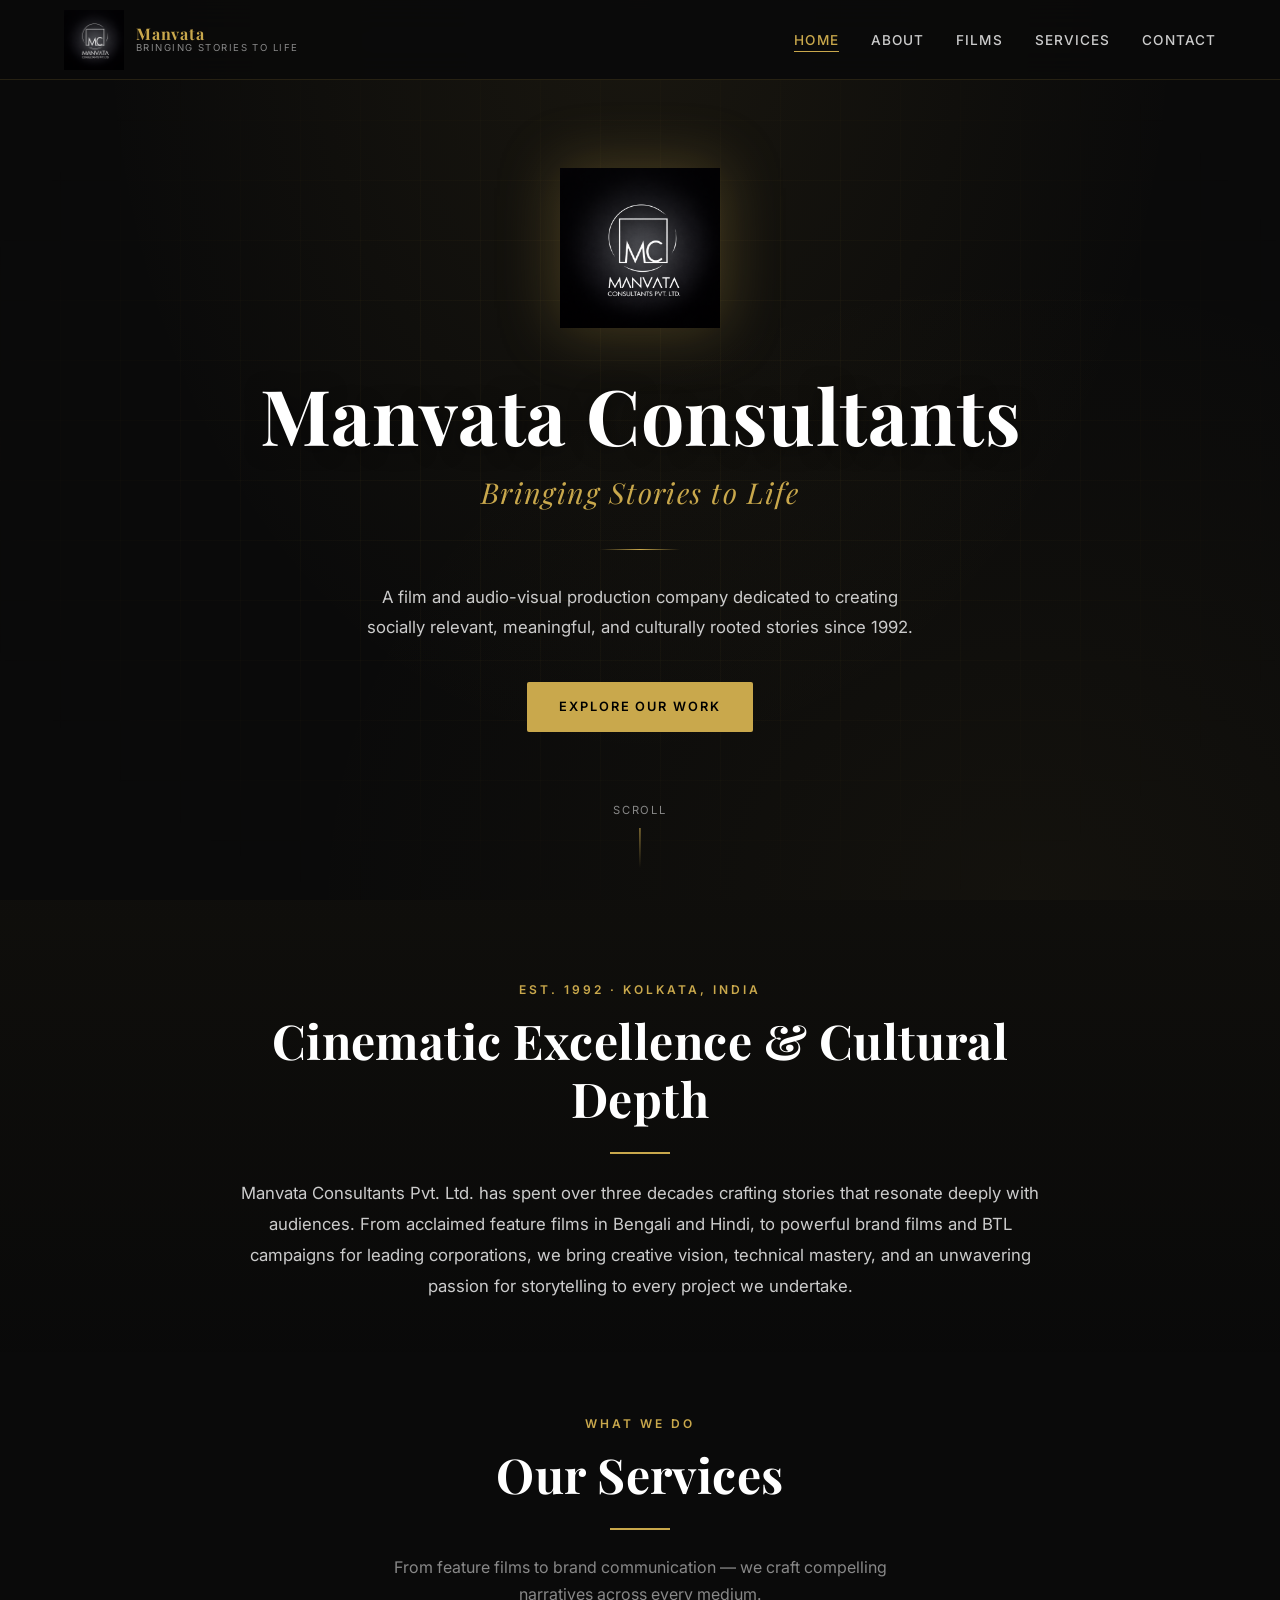
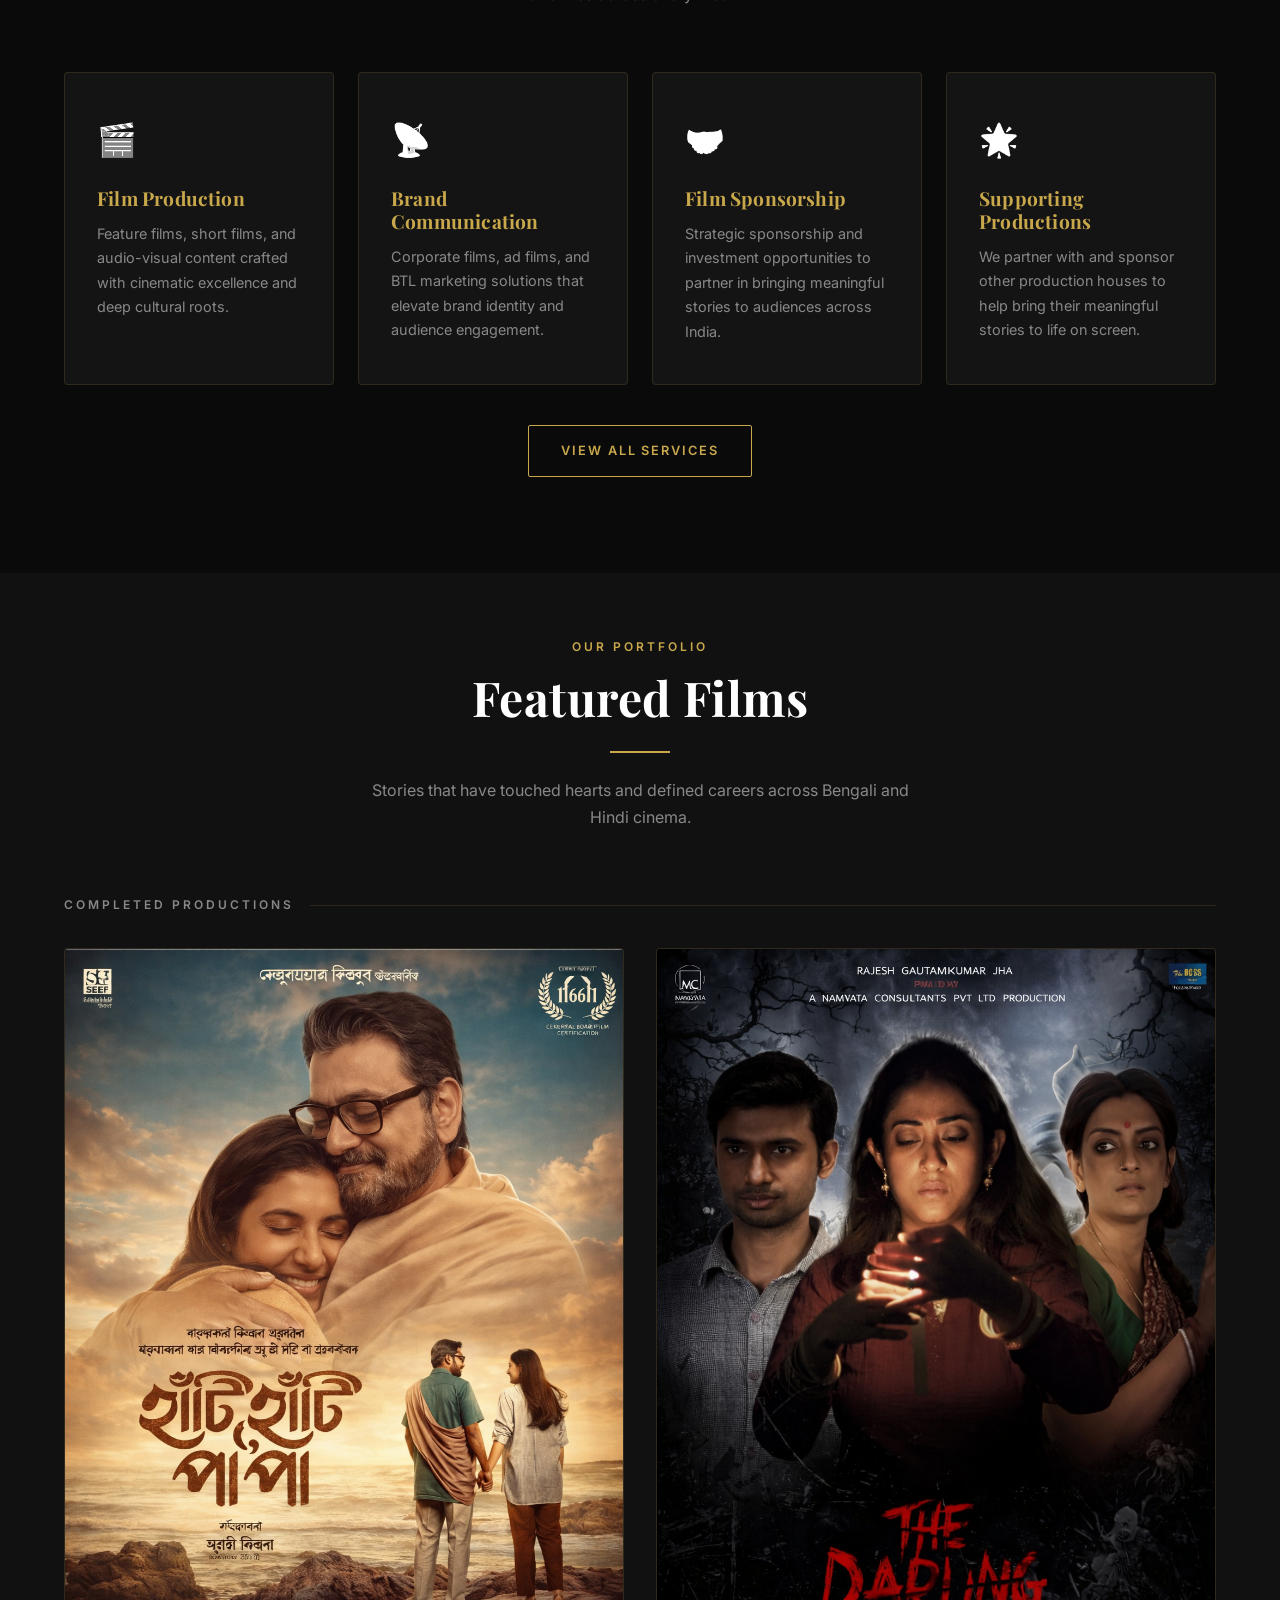
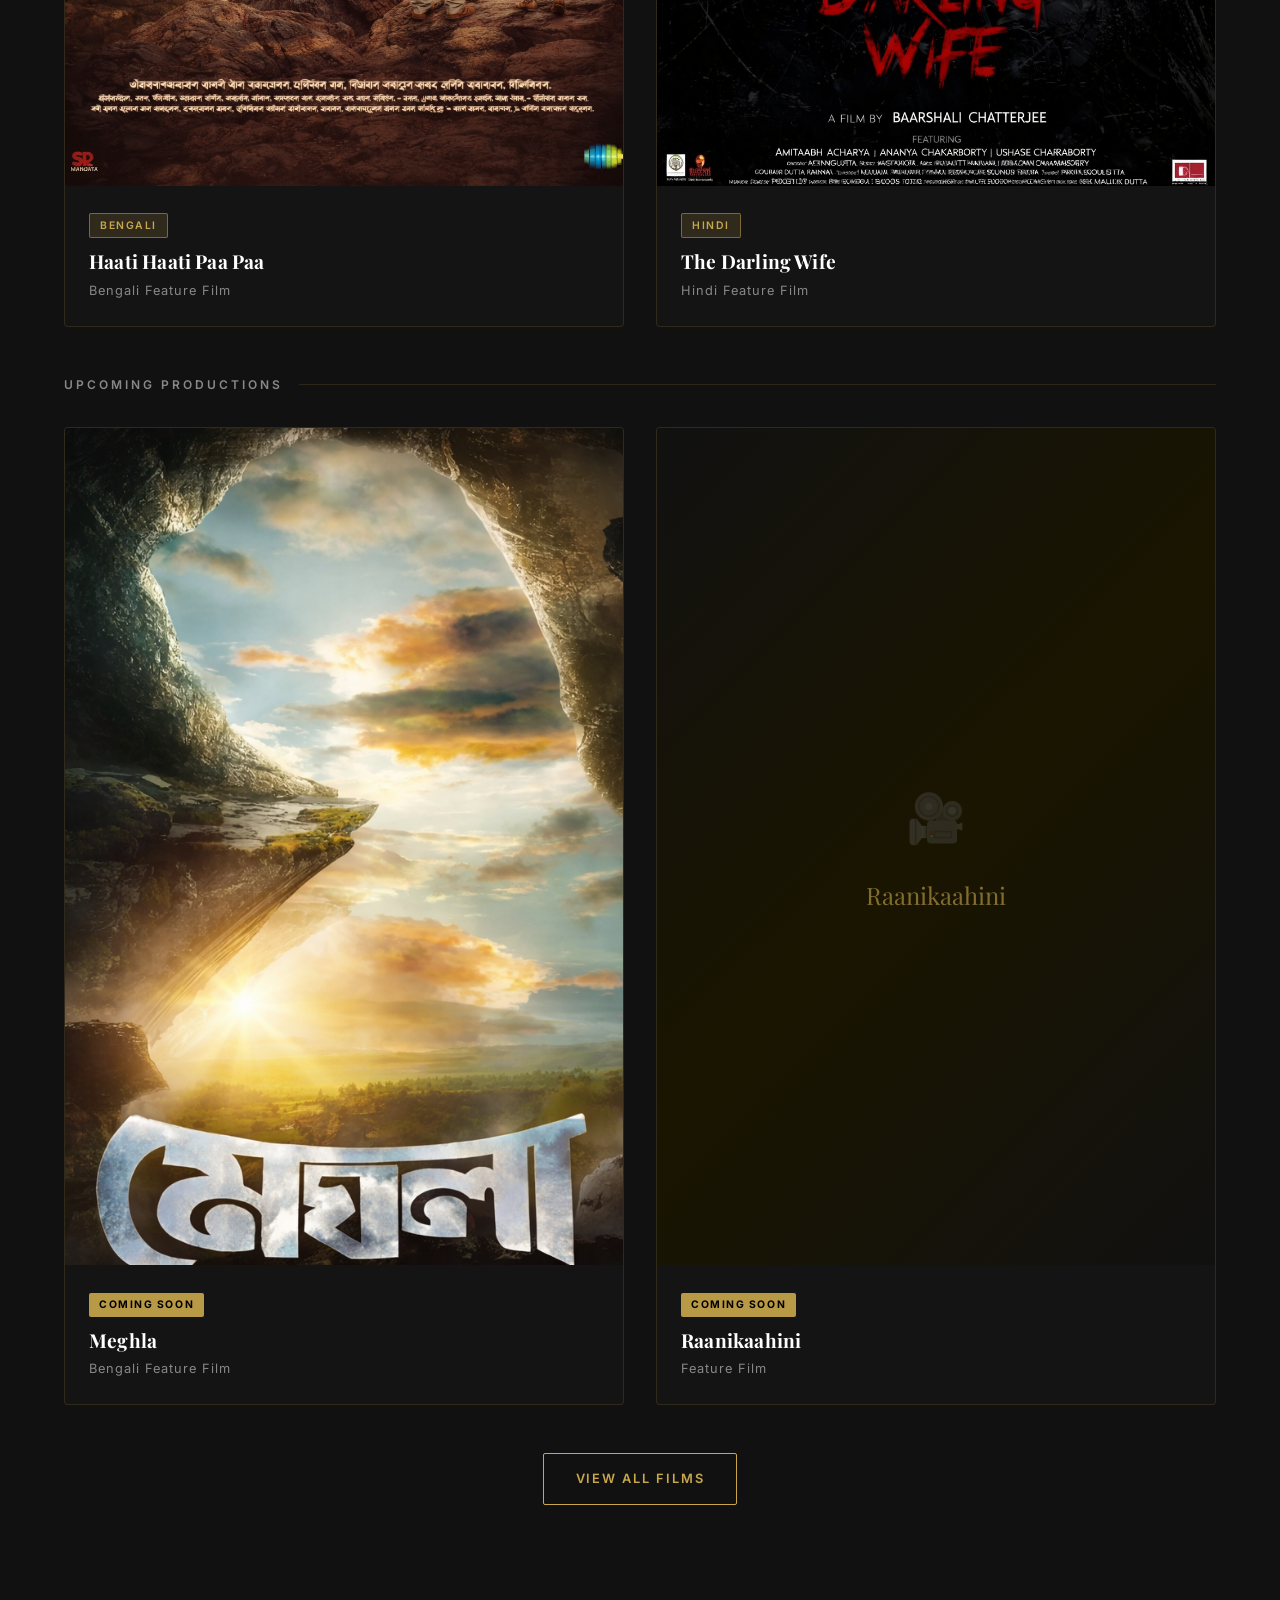
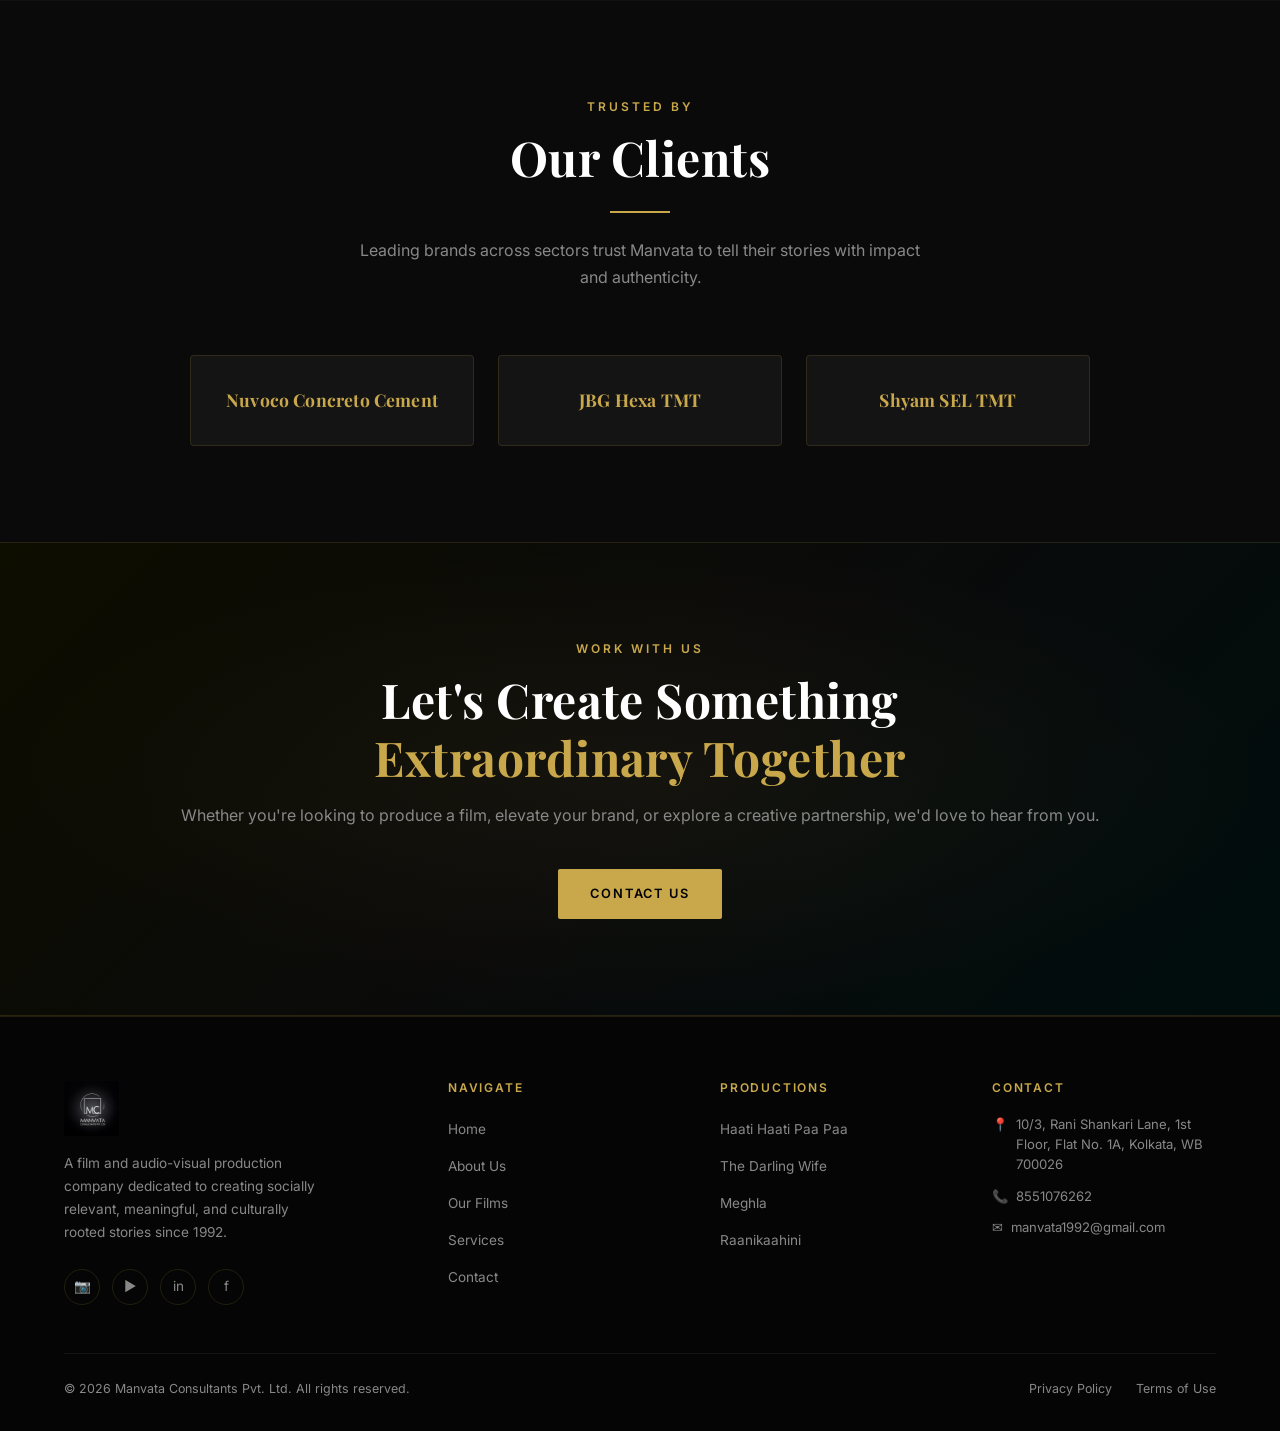
==== commit 5200a246: "added mobile hamburger menu like Crayonn" ====
--- a/index.html
+++ b/index.html
@@ -28,9 +28,7 @@
       <li><a href="services.html">Services</a></li>
       <li><a href="contact.html">Contact</a></li>
     </ul>
-    <button class="hamburger" aria-label="Menu">
-      <span></span><span></span><span></span>
-    </button>
+    <button class="menu-btn" aria-label="Toggle menu">MENU =</button>
   </nav>
 
   <!-- MOBILE MENU -->
--- a/styles.css
+++ b/styles.css
@@ -178,34 +178,45 @@
   width: 100%;
 }
 
-.hamburger {
+@media (max-width: 768px) {
+  .nav-logo img {
+    max-height: 45px;
+  }
+
+  .nav-logo-tagline {
+    display: none;
+  }
+
+  .nav-links {
+    display: none;
+  }
+
+  .menu-btn {
+    display: flex;
+  }
+}
+
+.menu-btn {
   display: none;
-  flex-direction: column;
-  gap: 5px;
-  cursor: pointer;
-  padding: 4px;
+  align-items: center;
+  gap: 6px;
   margin-left: auto;
   background: none;
-  border: none;
-}
-
-.hamburger span {
-  display: block;
-  width: 24px;
-  height: 2px;
-  background: var(--gold);
-  border-radius: 2px;
-  transition: var(--transition);
-}
-
-.hamburger.open span:nth-child(1) {
-  transform: translateY(7px) rotate(45deg);
-}
-.hamburger.open span:nth-child(2) {
-  opacity: 0;
-}
-.hamburger.open span:nth-child(3) {
-  transform: translateY(-7px) rotate(-45deg);
+  border: 1px solid var(--gold);
+  border-radius: 3px;
+  color: var(--gold);
+  font-family: var(--font-sans);
+  font-size: 0.75rem;
+  font-weight: 600;
+  letter-spacing: 0.12em;
+  text-transform: uppercase;
+  cursor: pointer;
+  padding: 5px 10px;
+  transition: var(--transition);
+}
+
+.menu-btn:hover {
+  background: rgba(201, 168, 76, 0.1);
 }
 
 .mobile-menu {
@@ -214,13 +225,12 @@
   top: var(--nav-height);
   left: 0;
   right: 0;
-  background: rgba(10, 10, 10, 0.98);
-  backdrop-filter: blur(20px);
-  border-bottom: 1px solid var(--border-subtle);
-  padding: 2rem 5%;
+  background: #0a0a0a;
+  border-bottom: 1px solid var(--border-gold);
+  padding: 1.5rem 5%;
   z-index: 999;
   flex-direction: column;
-  gap: 1.5rem;
+  gap: 0;
 }
 
 .mobile-menu.open {
@@ -228,14 +238,14 @@
 }
 
 .mobile-menu a {
-  font-size: 1rem;
-  font-weight: 500;
-  letter-spacing: 0.1em;
+  font-size: 0.9rem;
+  font-weight: 600;
+  letter-spacing: 0.12em;
   text-transform: uppercase;
-  color: var(--text-light);
-  transition: var(--transition);
-  border-bottom: 1px solid var(--border-subtle);
-  padding-bottom: 1rem;
+  color: #c9a84c;
+  transition: var(--transition);
+  border-bottom: 1px solid rgba(201, 168, 76, 0.15);
+  padding: 1rem 0;
 }
 
 .mobile-menu a:last-child {
@@ -243,8 +253,8 @@
 }
 
 .mobile-menu a:hover {
-  color: var(--gold);
-  padding-left: 8px;
+  color: #fff;
+  padding-left: 10px;
 }
 
 /* ========== HERO SECTION ========== */
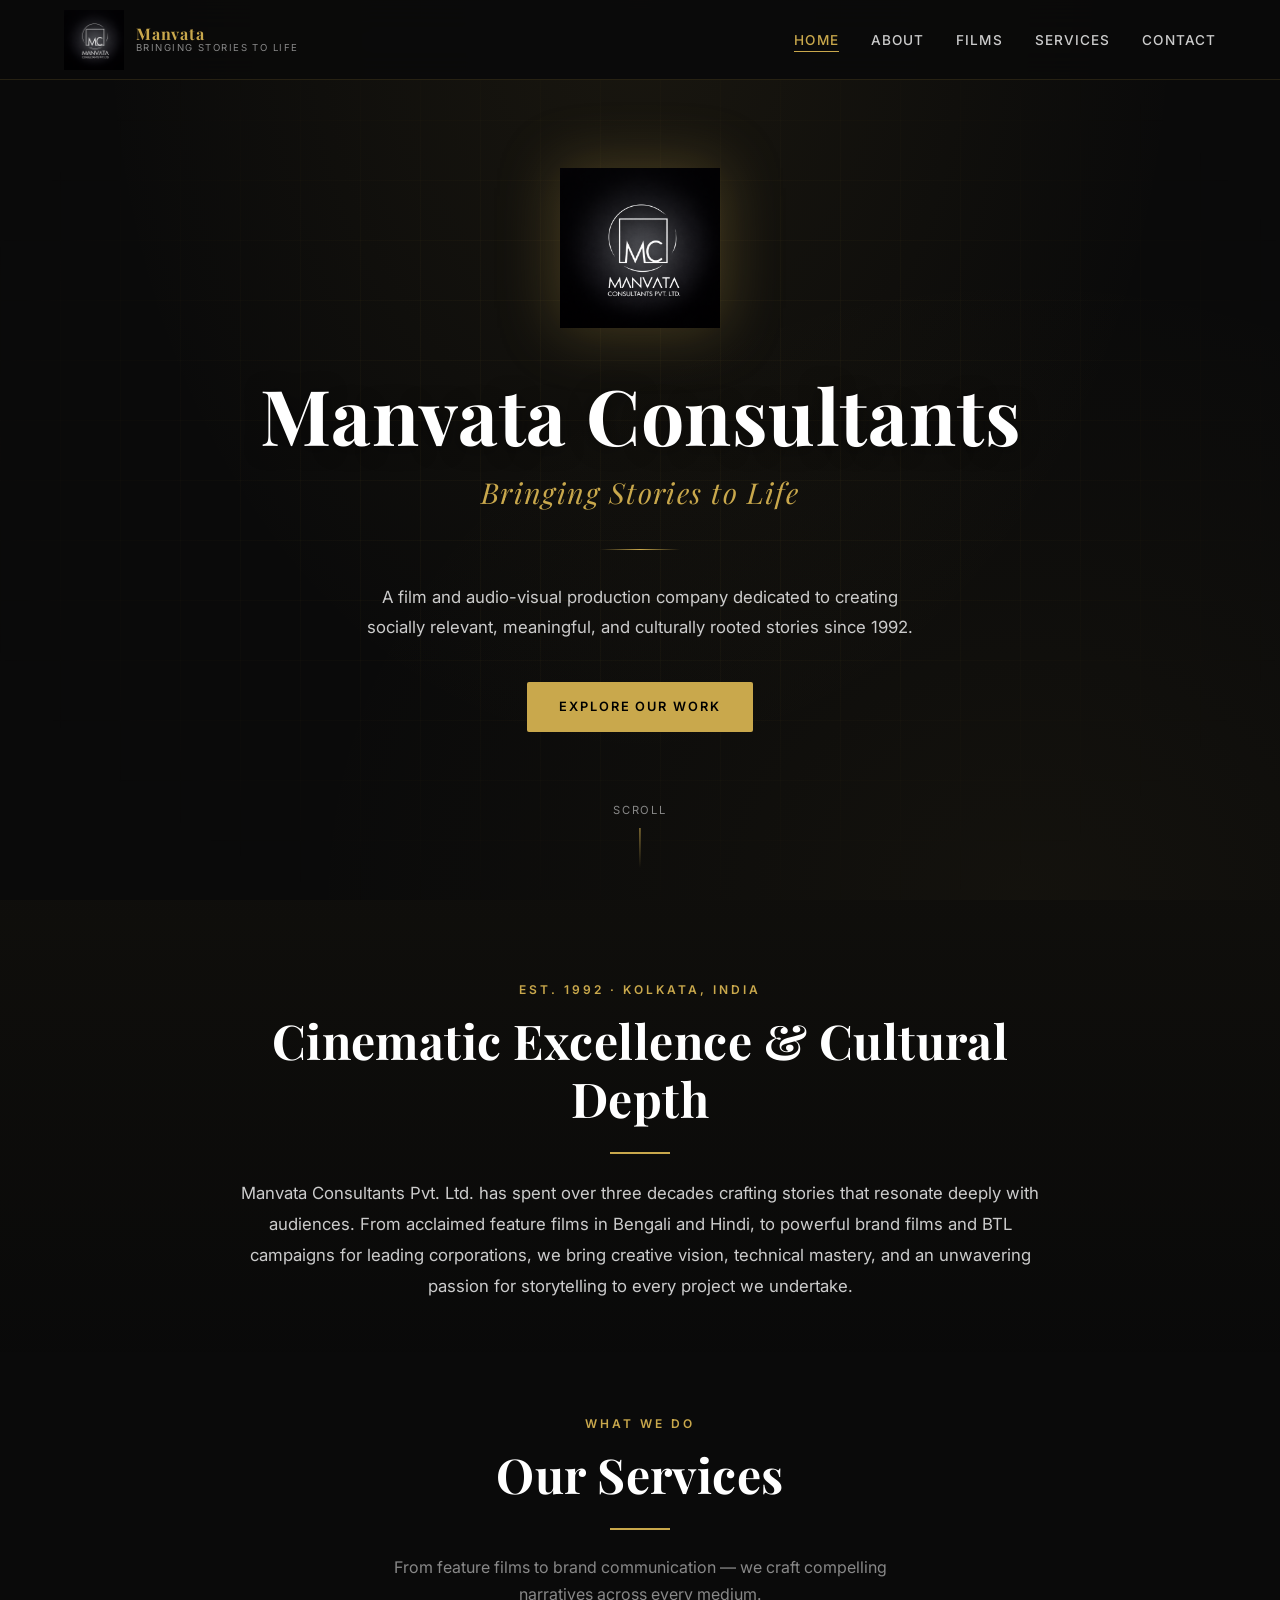
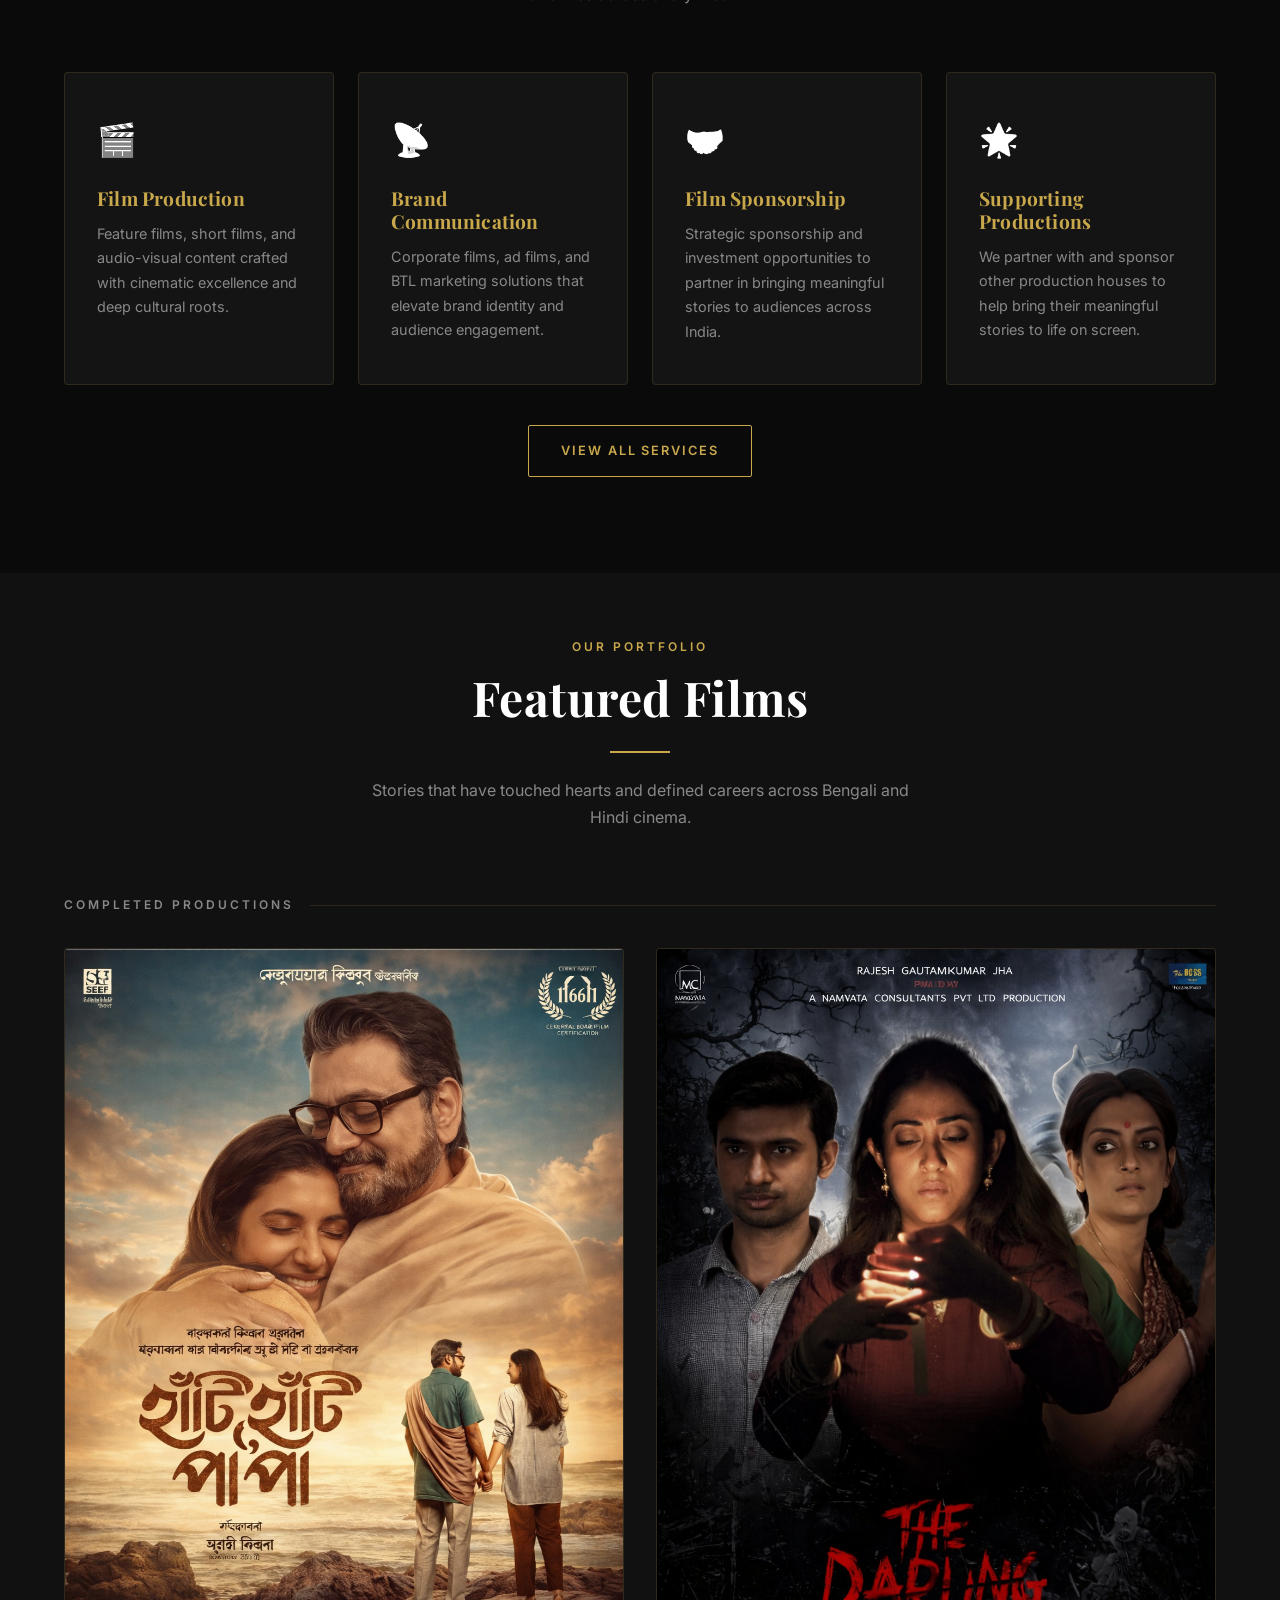
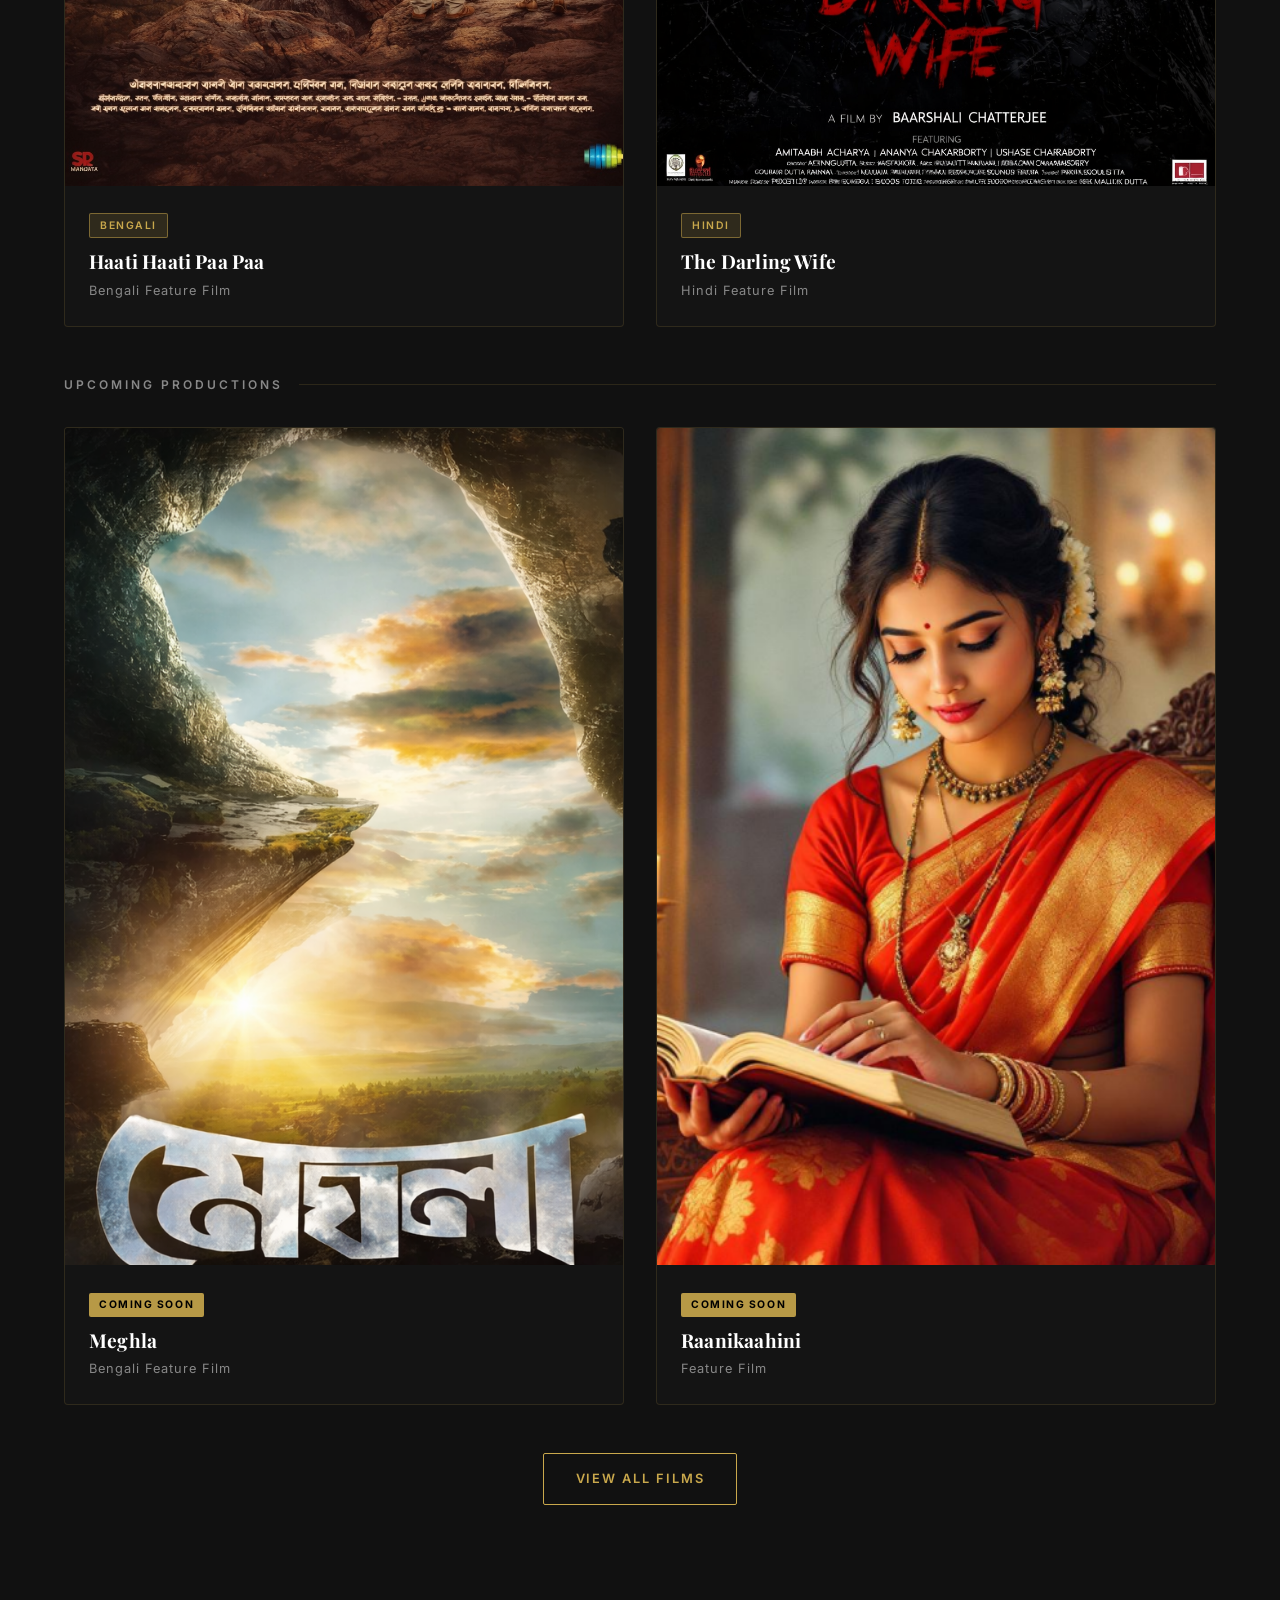
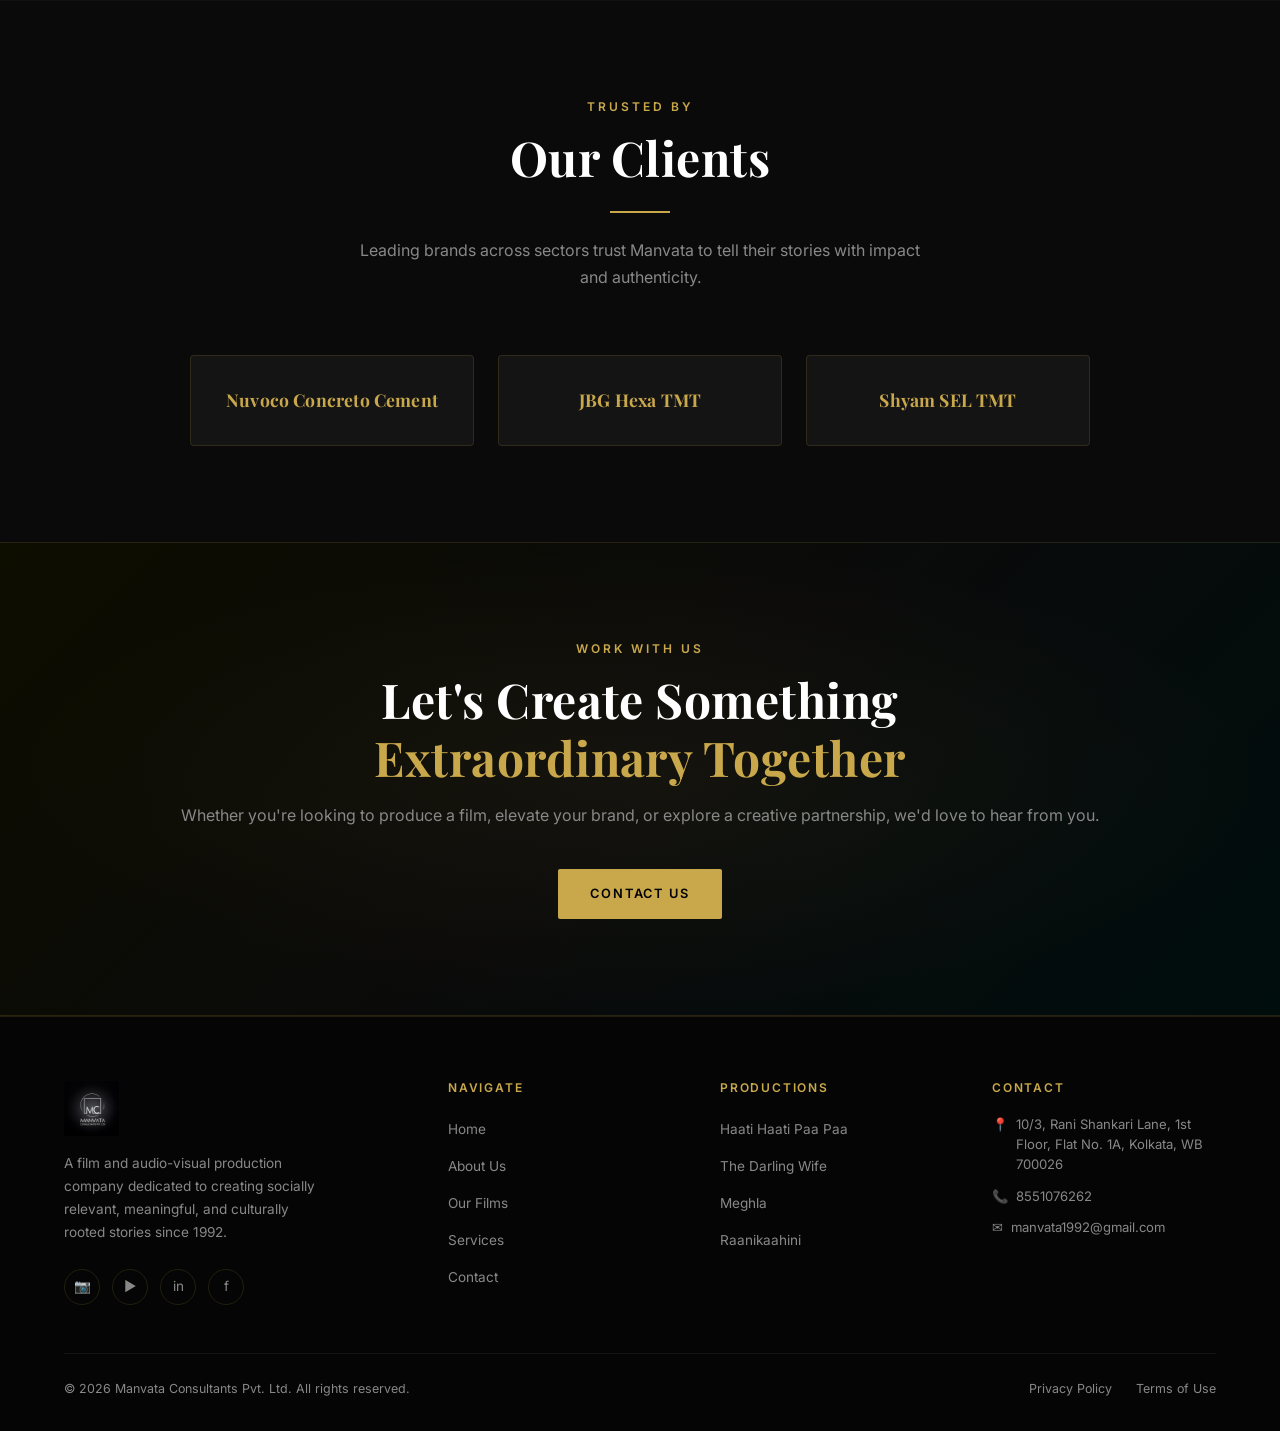
==== commit e42ceb9e: "fixed raanikaahini image in films section" ====
--- a/index.html
+++ b/index.html
@@ -28,7 +28,7 @@
       <li><a href="services.html">Services</a></li>
       <li><a href="contact.html">Contact</a></li>
     </ul>
-    <button class="menu-btn" aria-label="Toggle menu">MENU =</button>
+    <button class="mobile-menu-btn" id="menuBtn">MENU &#9776;</button>
   </nav>
 
   <!-- MOBILE MENU -->
@@ -167,11 +167,8 @@
             </div>
           </div>
           <div class="film-card reveal reveal-delay-2">
-            <div class="film-poster">
-              <div class="film-poster-placeholder">
-                <span class="placeholder-icon">🎥</span>
-                <span class="placeholder-text">Raanikaahini</span>
-              </div>
+            <div class="film-poster" style="background:#1a1a1a;">
+              <img src="raanikaahini.png" alt="Raanikaahini" style="width:100%; height:100%; object-fit:cover;" />
               <div class="film-overlay">
                 <p class="film-overlay-text">The extraordinary untold story of an unsung heroine and her pivotal role in India's freedom struggle.</p>
               </div>
--- a/styles.css
+++ b/styles.css
@@ -178,45 +178,42 @@
   width: 100%;
 }
 
+.mobile-menu-btn {
+  display: none;
+  background: none;
+  border: none;
+  color: #c9a84c;
+  font-size: 16px;
+  font-weight: bold;
+  cursor: pointer;
+  letter-spacing: 2px;
+  margin-left: auto;
+}
+
 @media (max-width: 768px) {
   .nav-logo img {
     max-height: 45px;
   }
 
-  .nav-logo-tagline {
-    display: none;
+  .mobile-menu-btn {
+    display: block;
   }
 
   .nav-links {
     display: none;
   }
 
-  .menu-btn {
+  .nav-links.active {
     display: flex;
+    flex-direction: column;
+    position: absolute;
+    top: 100%;
+    left: 0;
+    width: 100%;
+    background: #0a0a0a;
+    padding: 20px;
+    gap: 20px;
   }
-}
-
-.menu-btn {
-  display: none;
-  align-items: center;
-  gap: 6px;
-  margin-left: auto;
-  background: none;
-  border: 1px solid var(--gold);
-  border-radius: 3px;
-  color: var(--gold);
-  font-family: var(--font-sans);
-  font-size: 0.75rem;
-  font-weight: 600;
-  letter-spacing: 0.12em;
-  text-transform: uppercase;
-  cursor: pointer;
-  padding: 5px 10px;
-  transition: var(--transition);
-}
-
-.menu-btn:hover {
-  background: rgba(201, 168, 76, 0.1);
 }
 
 .mobile-menu {
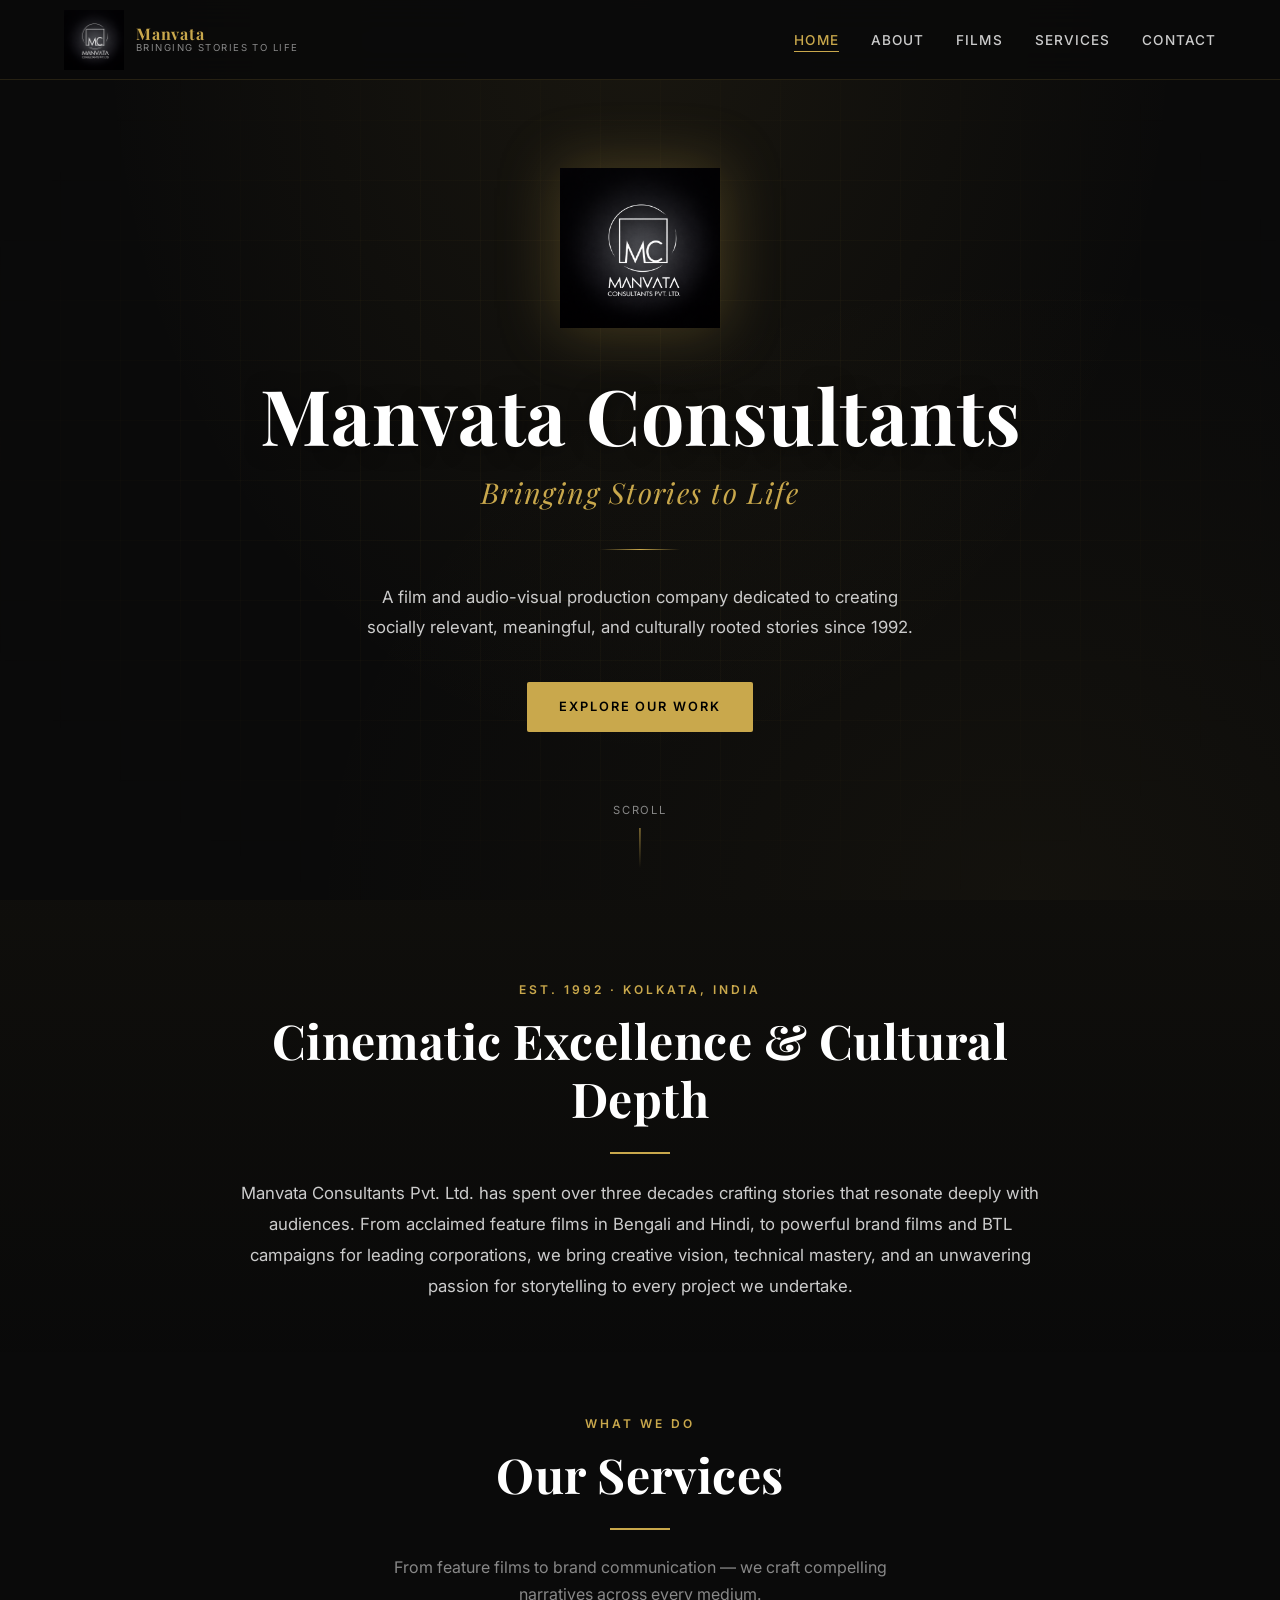
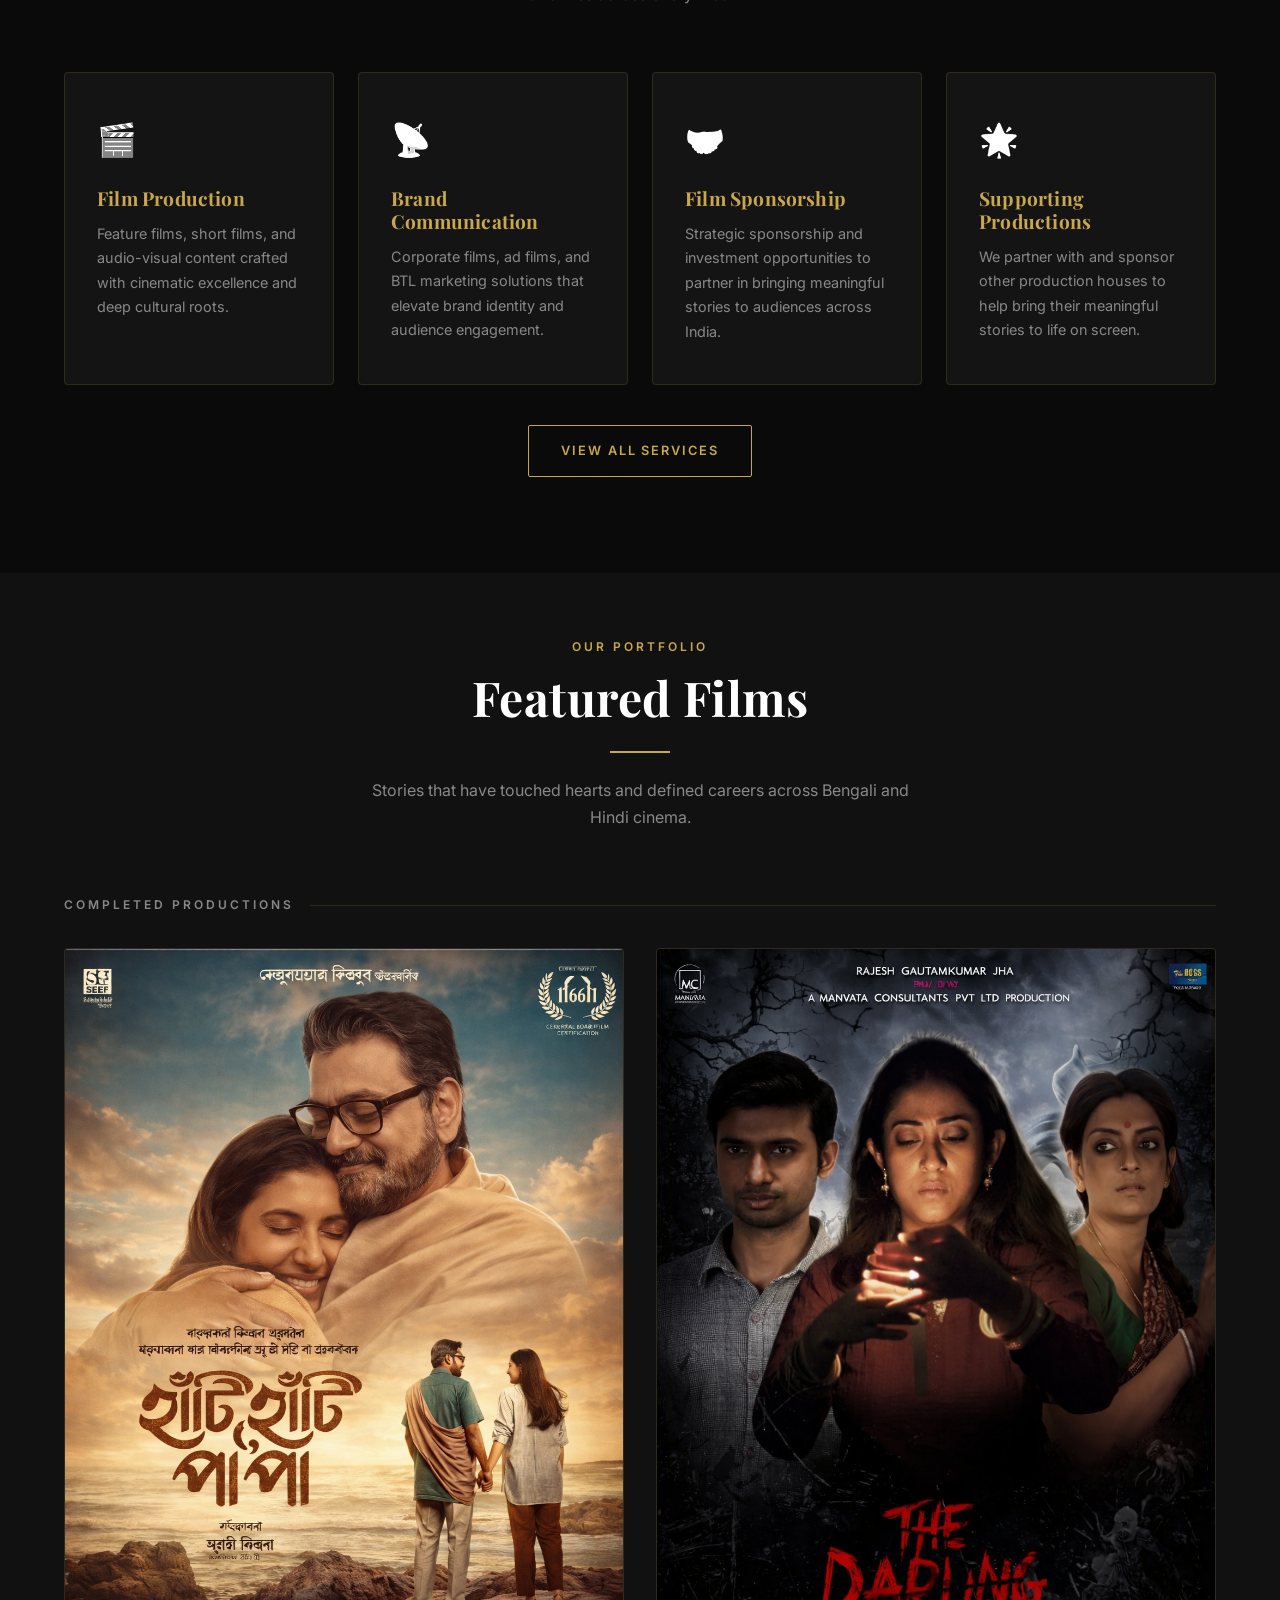
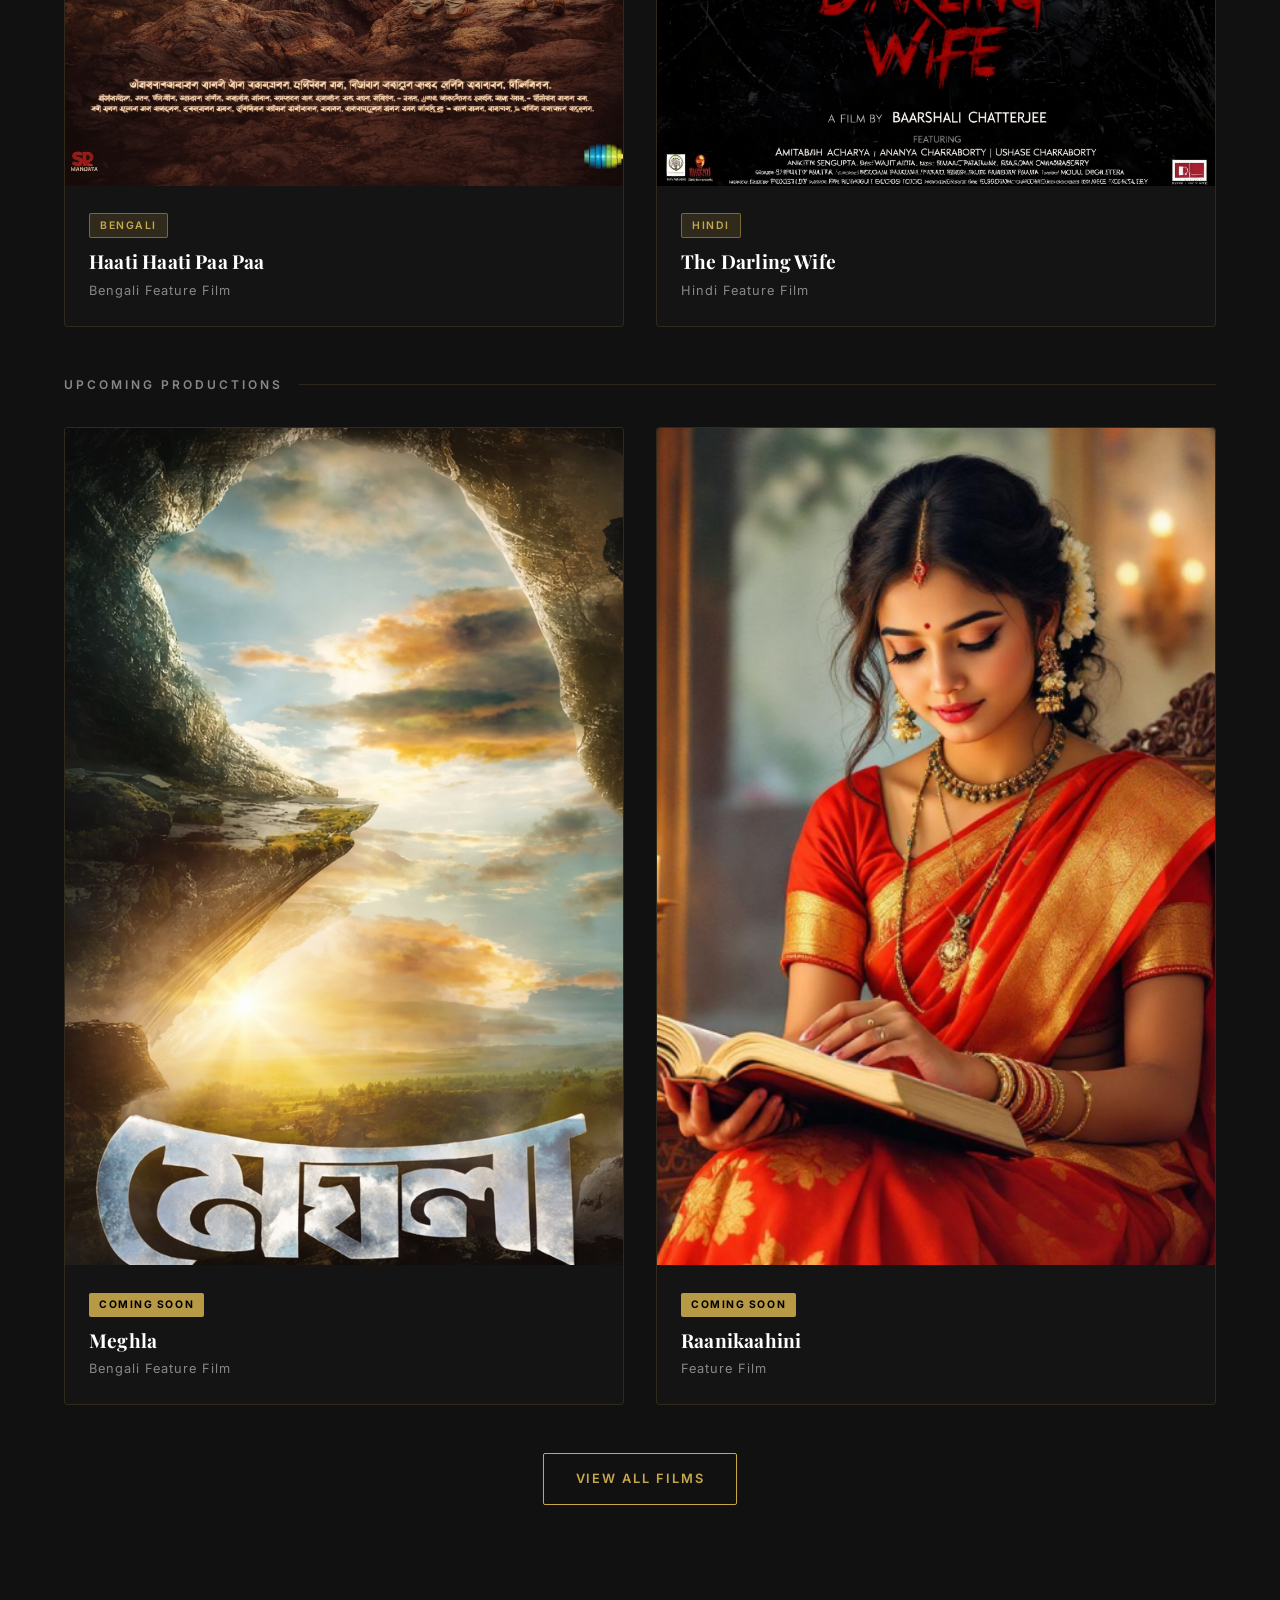
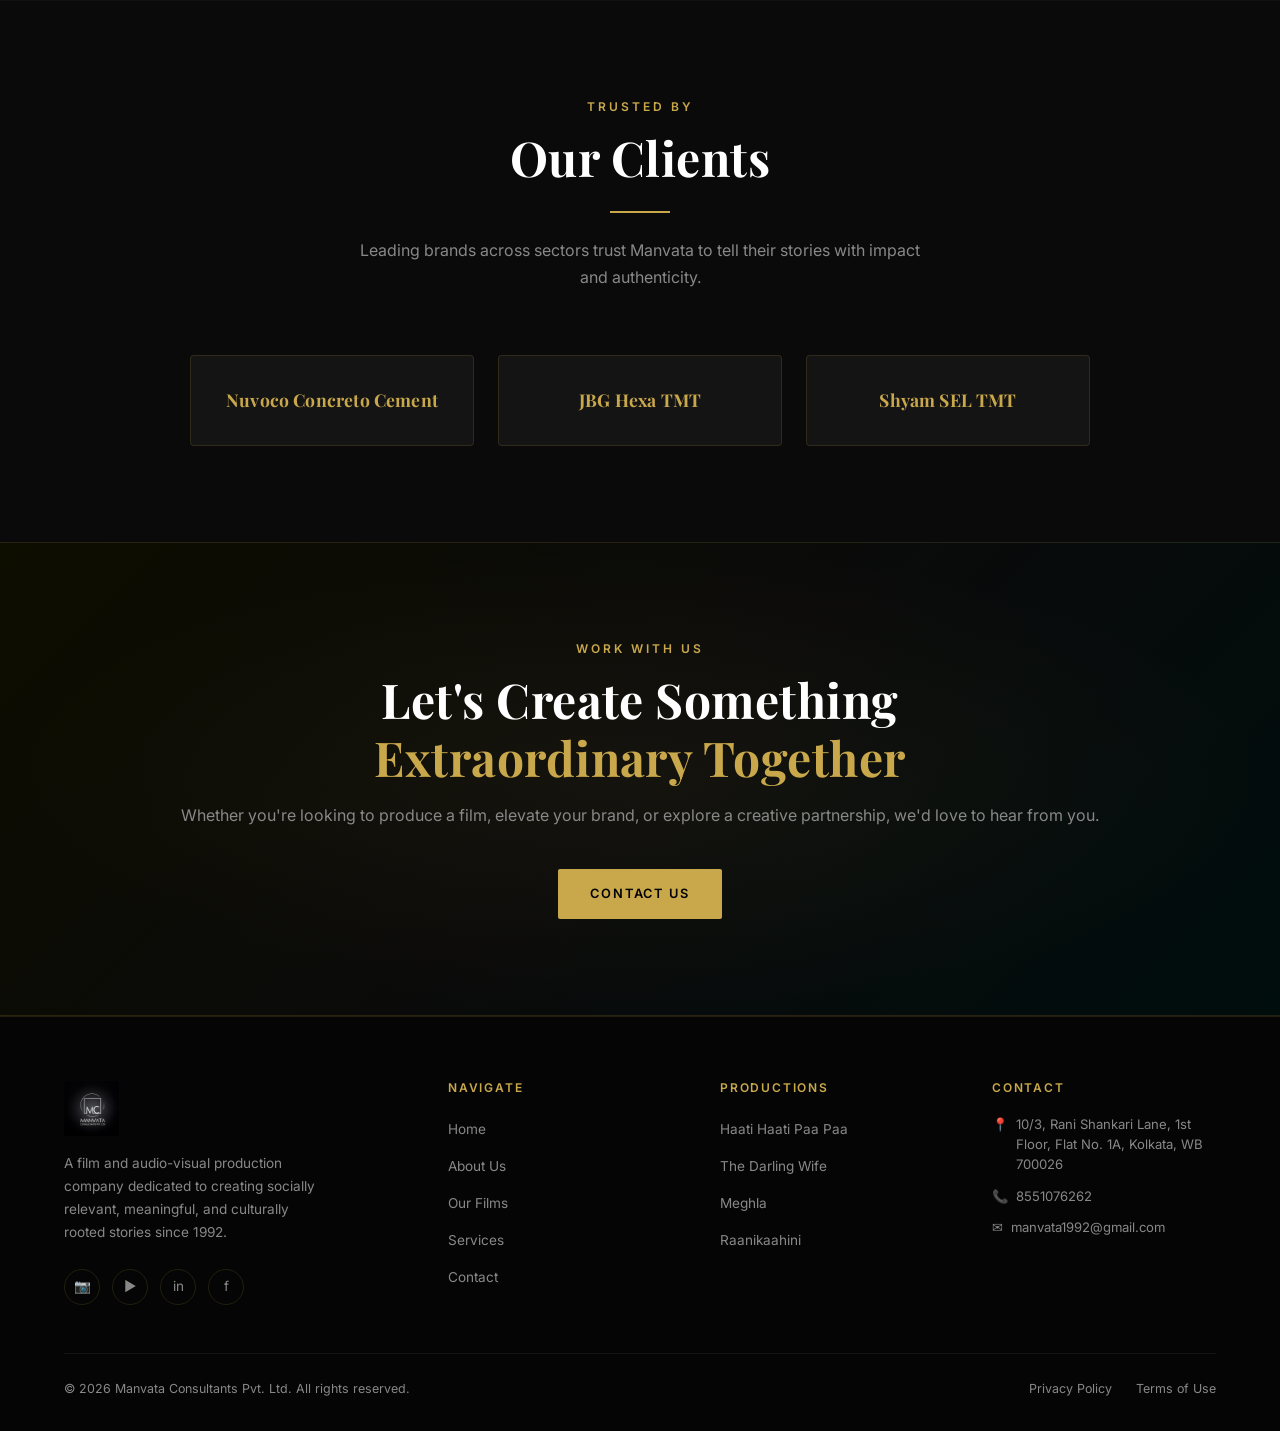
==== commit b16ebc6c: "added favicon" ====
--- a/index.html
+++ b/index.html
@@ -5,6 +5,9 @@
   <meta name="viewport" content="width=device-width, initial-scale=1.0" />
   <title>Manvata Consultants Pvt. Ltd. — Bringing Stories to Life</title>
   <meta name="description" content="Manvata Consultants Pvt. Ltd. is a film and audio-visual production company dedicated to creating socially relevant, meaningful, and culturally rooted stories." />
+  <link rel="icon" type="image/x-icon" href="favicon.ico">
+  <link rel="icon" type="image/png" sizes="32x32" href="favicon-32x32.png">
+  <link rel="icon" type="image/png" sizes="16x16" href="favicon-16x16.png">
   <link rel="preconnect" href="https://fonts.googleapis.com" />
   <link rel="preconnect" href="https://fonts.gstatic.com" crossorigin />
   <link href="https://fonts.googleapis.com/css2?family=Playfair+Display:ital,wght@0,400;0,600;0,700;1,400;1,600&family=Inter:wght@300;400;500;600&display=swap" rel="stylesheet" />
--- a/styles.css
+++ b/styles.css
@@ -1324,3 +1324,96 @@
   background: var(--border-subtle);
   margin: 4rem 0;
 }
+
+/* ========== ACHIEVEMENTS SECTION ========== */
+.achievements-section {
+  padding-top: 4rem;
+  padding-bottom: 4rem;
+}
+
+.achievements-grid {
+  display: grid;
+  grid-template-columns: repeat(2, 1fr);
+  gap: 2rem;
+  max-width: 960px;
+  margin: 0 auto;
+}
+
+.achievement-card {
+  background: #111111;
+  border: 1px solid rgba(201, 168, 76, 0.3);
+  border-radius: 8px;
+  overflow: hidden;
+  transition: box-shadow 0.35s ease, border-color 0.35s ease, transform 0.35s ease;
+  display: flex;
+  flex-direction: column;
+}
+
+.achievement-card:hover {
+  box-shadow: 0 8px 40px rgba(201, 168, 76, 0.22);
+  border-color: rgba(201, 168, 76, 0.6);
+  transform: translateY(-6px);
+}
+
+.achievement-img-wrap {
+  width: 100%;
+  height: 300px;
+  overflow: hidden;
+  flex-shrink: 0;
+}
+
+.achievement-img-wrap img {
+  width: 100%;
+  height: 100%;
+  object-fit: cover;
+  display: block;
+  transition: transform 0.5s cubic-bezier(0.4, 0, 0.2, 1);
+}
+
+.achievement-card:hover .achievement-img-wrap img {
+  transform: scale(1.05);
+}
+
+.achievement-body {
+  padding: 1.75rem;
+  flex: 1;
+}
+
+.achievement-tag {
+  display: inline-block;
+  font-size: 0.65rem;
+  font-weight: 700;
+  letter-spacing: 0.15em;
+  text-transform: uppercase;
+  color: var(--gold);
+  border: 1px solid rgba(201, 168, 76, 0.4);
+  background: rgba(201, 168, 76, 0.08);
+  padding: 3px 10px;
+  border-radius: 2px;
+  margin-bottom: 0.85rem;
+}
+
+.achievement-title {
+  font-family: var(--font-serif);
+  font-size: 1.3rem;
+  font-weight: 600;
+  color: var(--gold);
+  margin-bottom: 0.75rem;
+  line-height: 1.25;
+}
+
+.achievement-desc {
+  color: rgba(255, 255, 255, 0.78);
+  font-size: 0.88rem;
+  line-height: 1.75;
+  margin: 0;
+}
+
+@media (max-width: 640px) {
+  .achievements-grid {
+    grid-template-columns: 1fr;
+  }
+  .achievement-img-wrap {
+    height: 240px;
+  }
+}
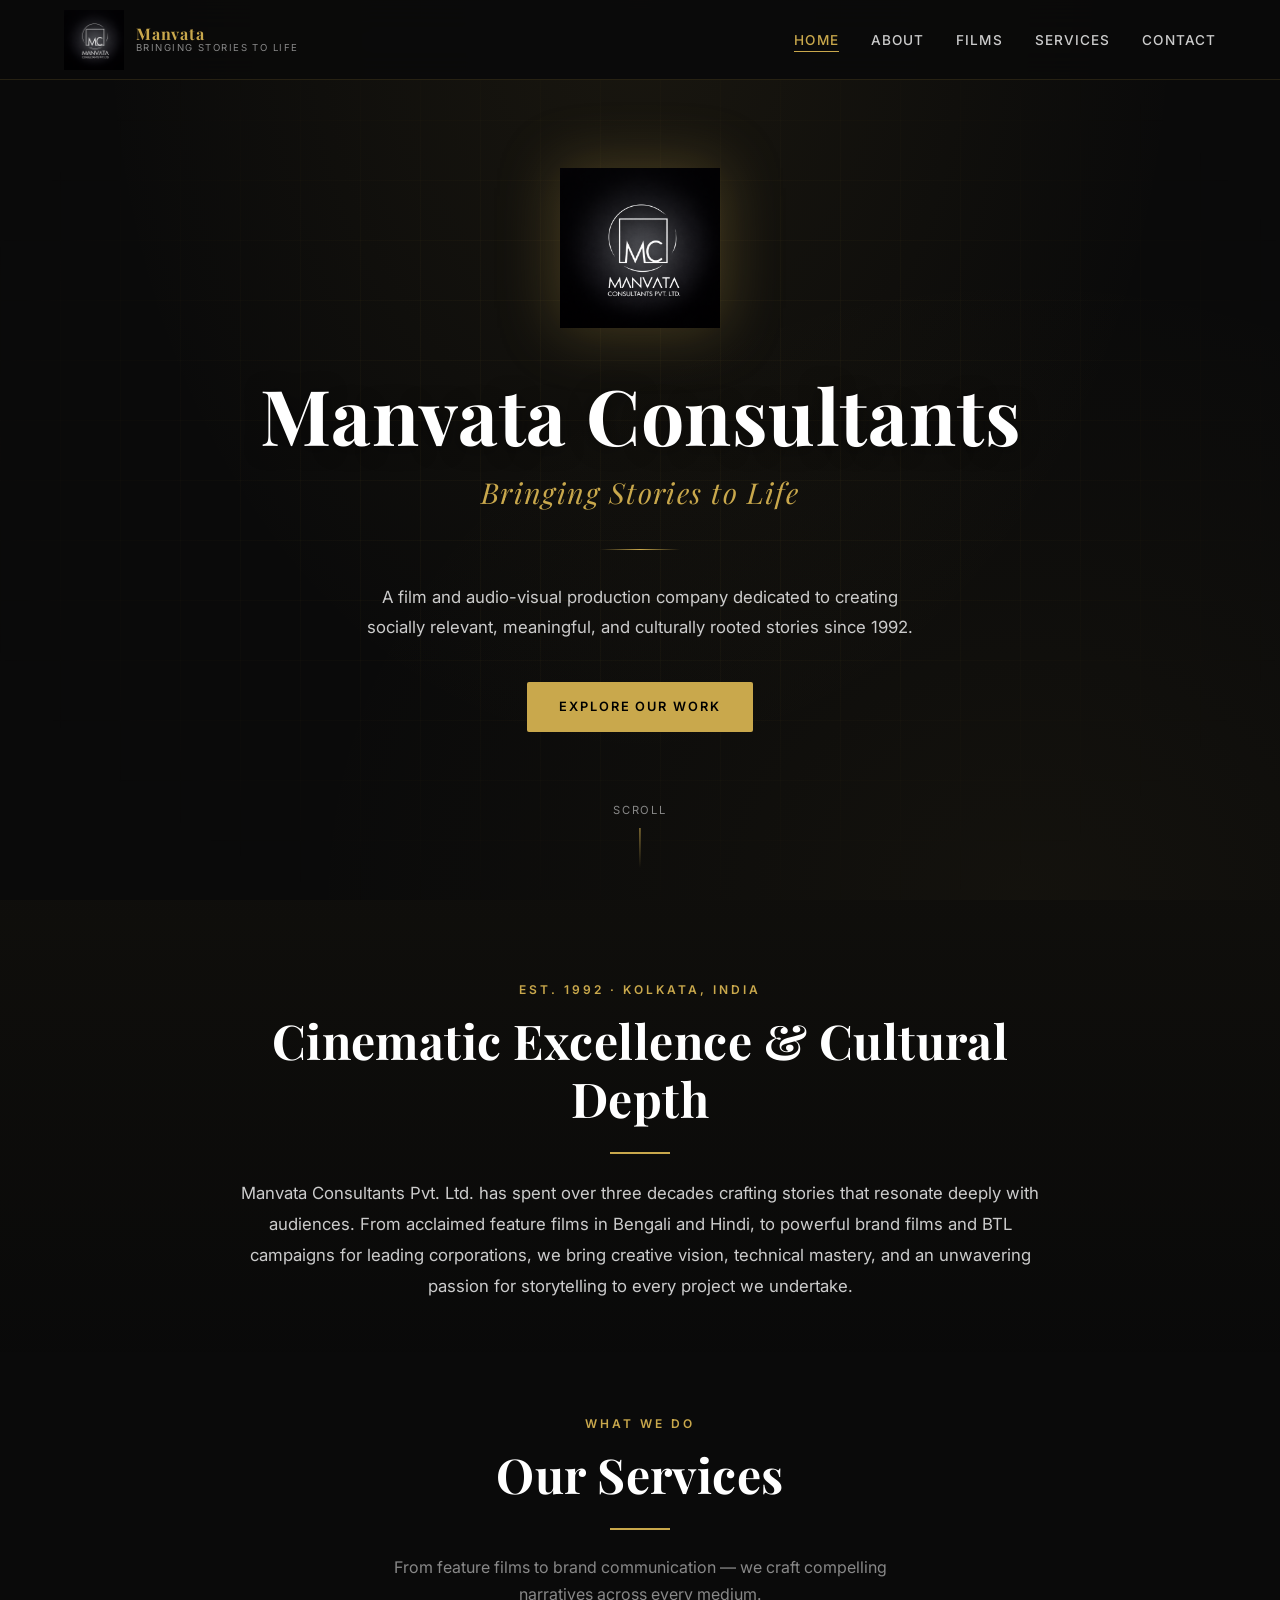
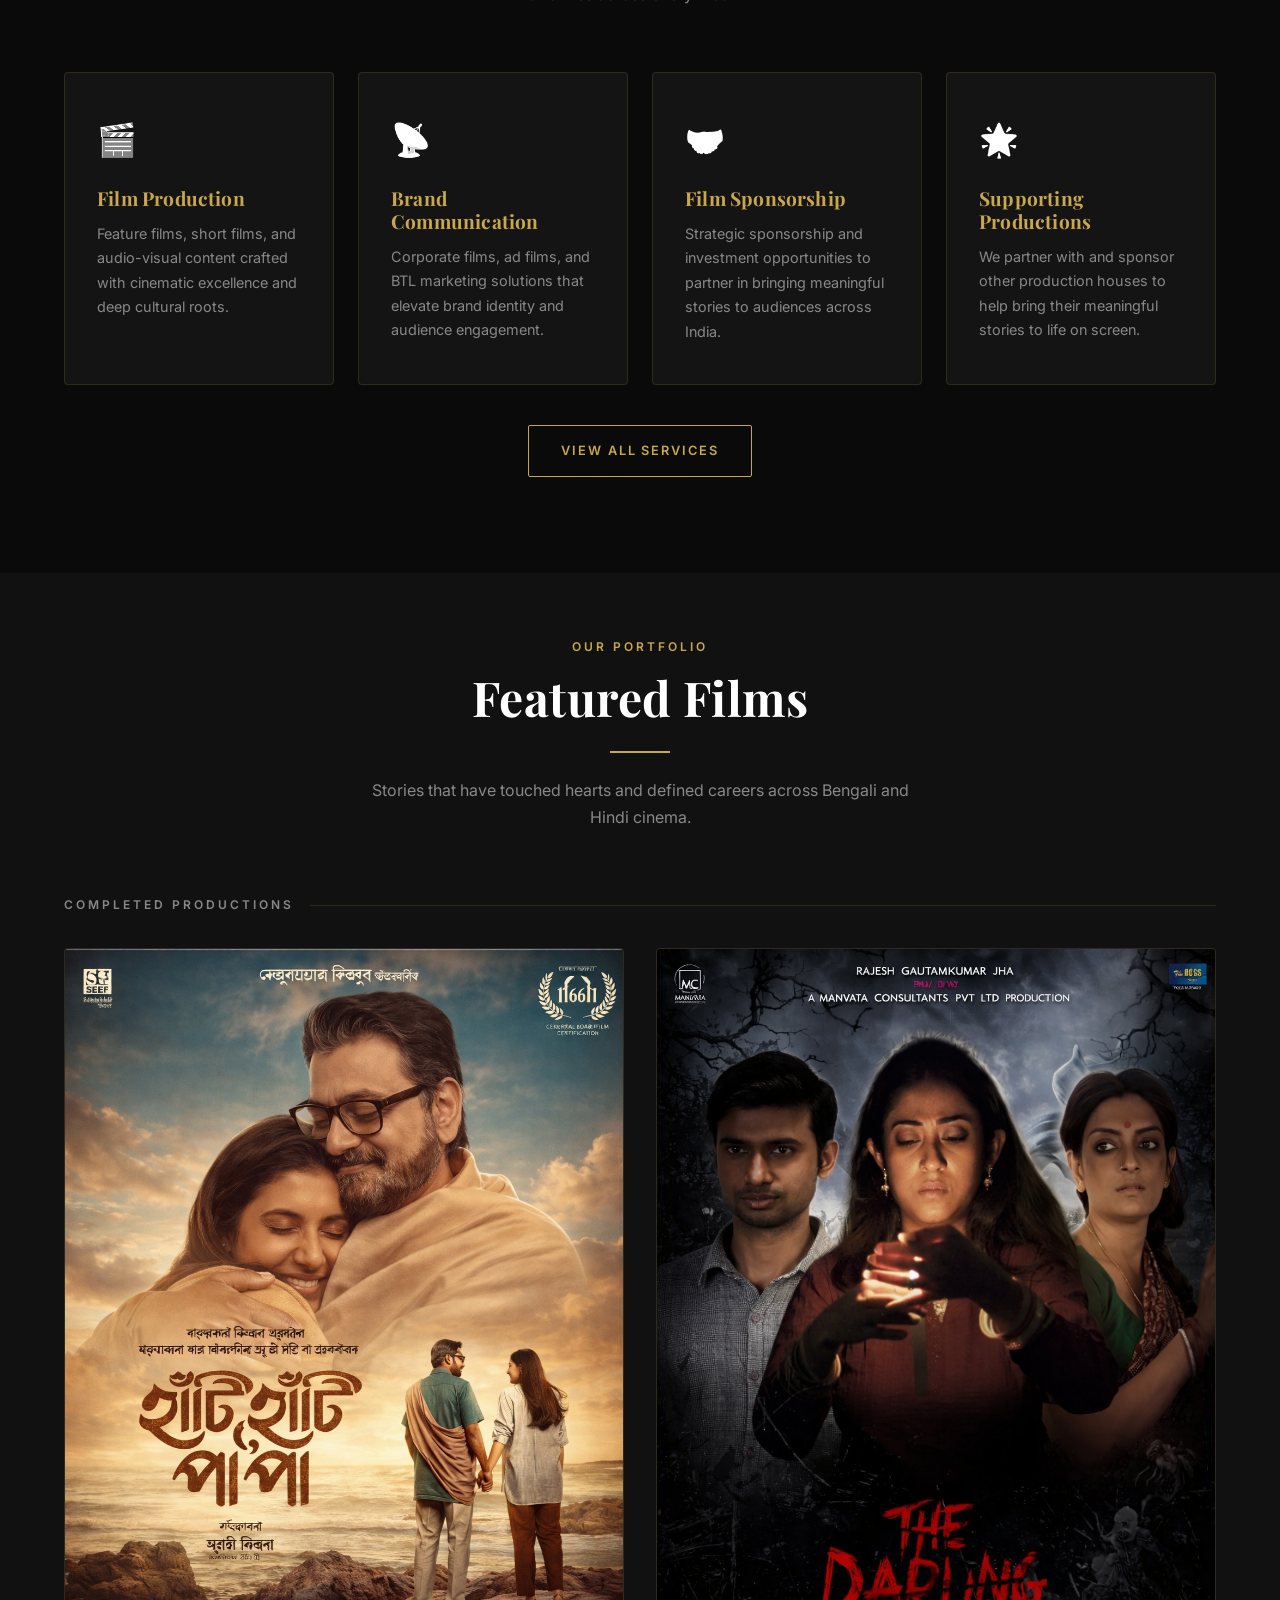
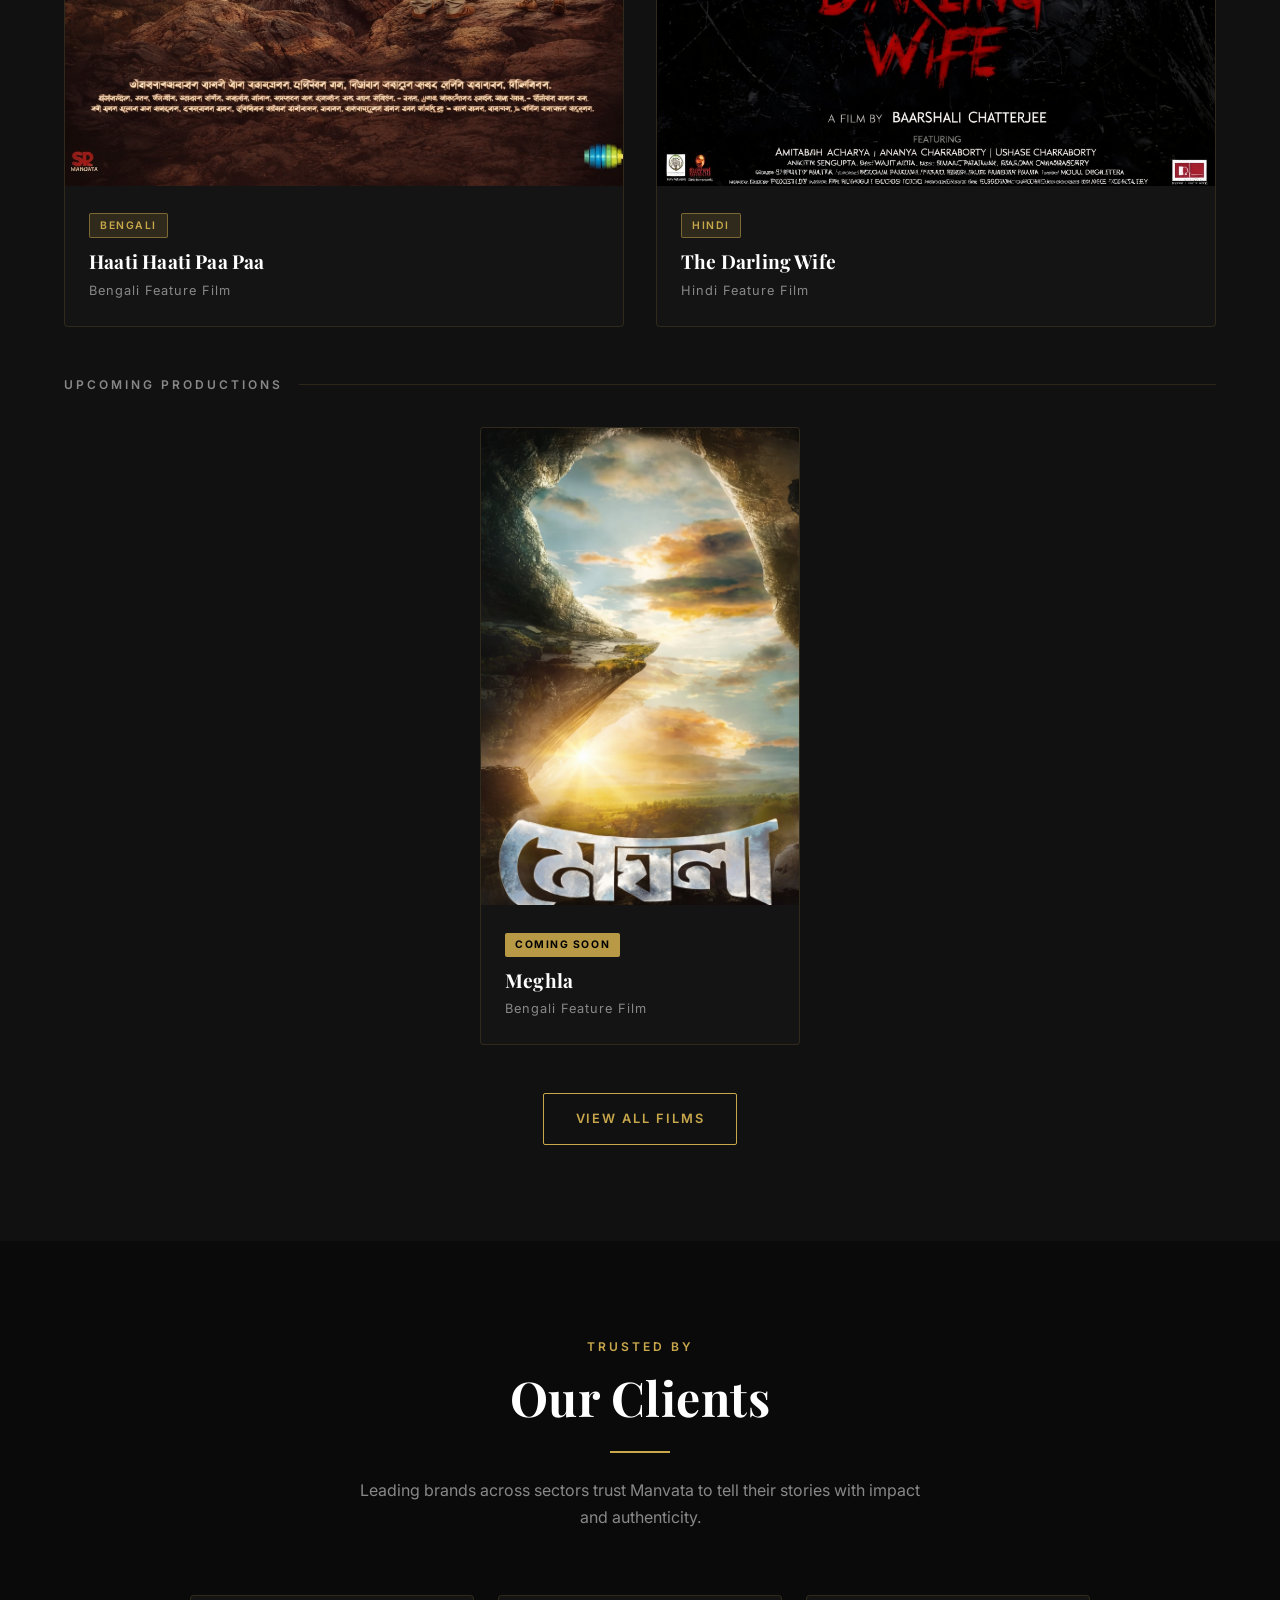
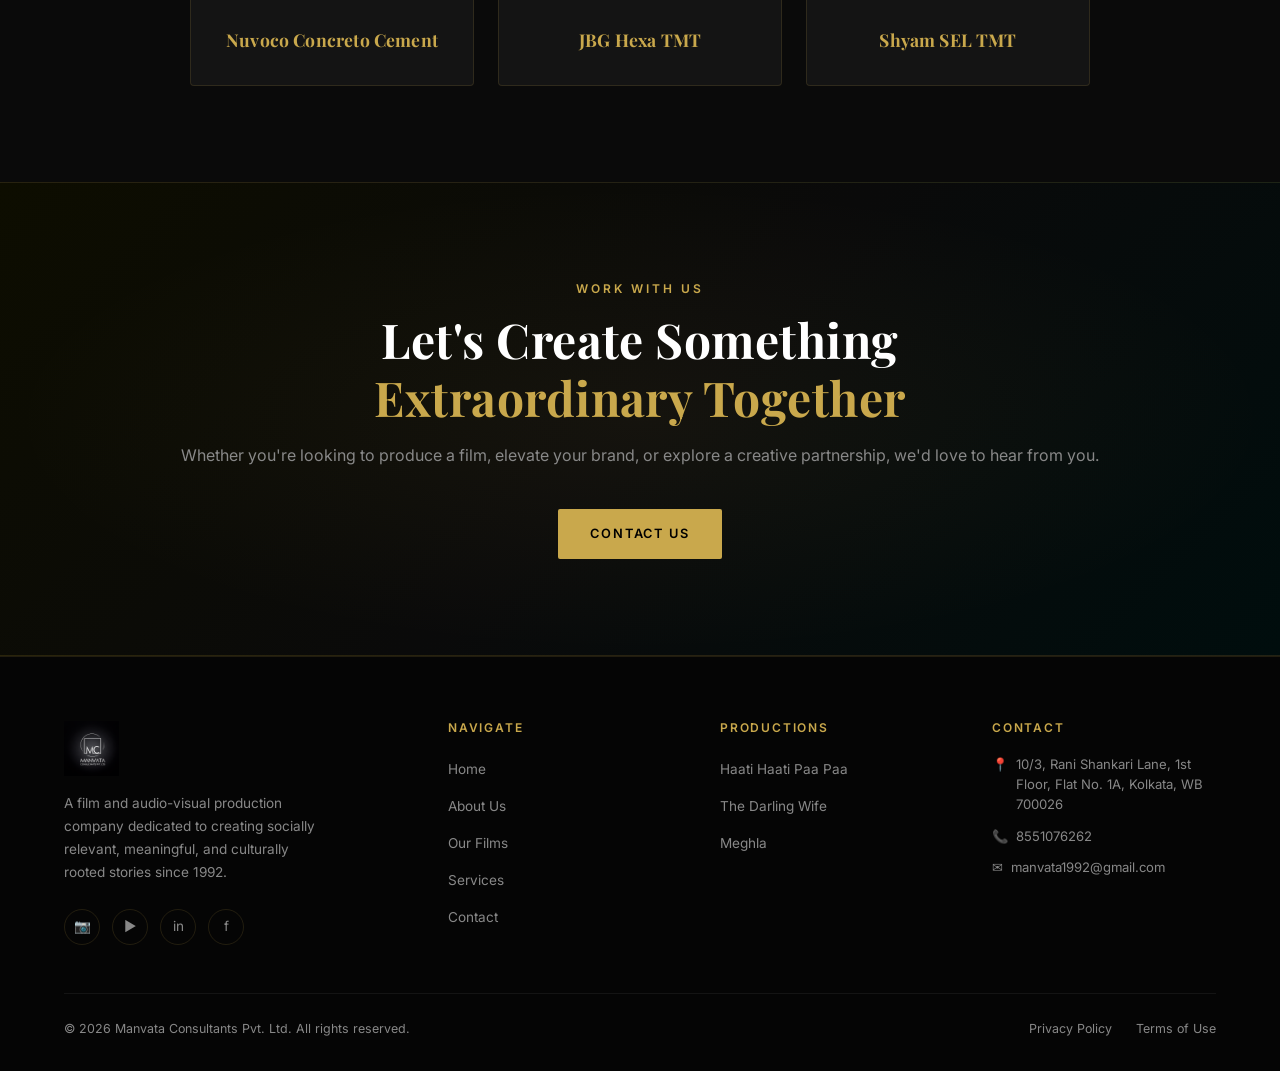
==== commit f1b5b71a: "removed Raanikaahini film project from site Dropped the film card, spotlight section, and dead place" ====
--- a/index.html
+++ b/index.html
@@ -5,9 +5,7 @@
   <meta name="viewport" content="width=device-width, initial-scale=1.0" />
   <title>Manvata Consultants Pvt. Ltd. — Bringing Stories to Life</title>
   <meta name="description" content="Manvata Consultants Pvt. Ltd. is a film and audio-visual production company dedicated to creating socially relevant, meaningful, and culturally rooted stories." />
-  <link rel="icon" type="image/x-icon" href="favicon.ico">
-  <link rel="icon" type="image/png" sizes="32x32" href="favicon-32x32.png">
-  <link rel="icon" type="image/png" sizes="16x16" href="favicon-16x16.png">
+  <link rel="icon" type="image/png" href="manvata-logo.png">
   <link rel="preconnect" href="https://fonts.googleapis.com" />
   <link rel="preconnect" href="https://fonts.gstatic.com" crossorigin />
   <link href="https://fonts.googleapis.com/css2?family=Playfair+Display:ital,wght@0,400;0,600;0,700;1,400;1,600&family=Inter:wght@300;400;500;600&display=swap" rel="stylesheet" />
@@ -155,7 +153,7 @@
         </div>
 
         <p class="subsection-title reveal">Upcoming Productions</p>
-        <div class="films-grid">
+        <div class="films-grid" style="max-width: 320px; margin: 0 auto;">
           <div class="film-card reveal reveal-delay-1">
             <div class="film-poster">
               <img src="meghla.png" alt="Meghla" loading="lazy" style="object-fit: cover; width: 100%; height: 100%;" />
@@ -167,19 +165,6 @@
               <span class="film-badge badge-coming-soon">Coming Soon</span>
               <h3>Meghla</h3>
               <p class="film-genre">Bengali Feature Film</p>
-            </div>
-          </div>
-          <div class="film-card reveal reveal-delay-2">
-            <div class="film-poster" style="background:#1a1a1a;">
-              <img src="raanikaahini.png" alt="Raanikaahini" style="width:100%; height:100%; object-fit:cover;" />
-              <div class="film-overlay">
-                <p class="film-overlay-text">The extraordinary untold story of an unsung heroine and her pivotal role in India's freedom struggle.</p>
-              </div>
-            </div>
-            <div class="film-info">
-              <span class="film-badge badge-coming-soon">Coming Soon</span>
-              <h3>Raanikaahini</h3>
-              <p class="film-genre">Feature Film</p>
             </div>
           </div>
         </div>
@@ -254,7 +239,6 @@
           <li><a href="films.html">Haati Haati Paa Paa</a></li>
           <li><a href="films.html">The Darling Wife</a></li>
           <li><a href="films.html">Meghla</a></li>
-          <li><a href="films.html">Raanikaahini</a></li>
         </ul>
       </div>
       <div class="footer-col">
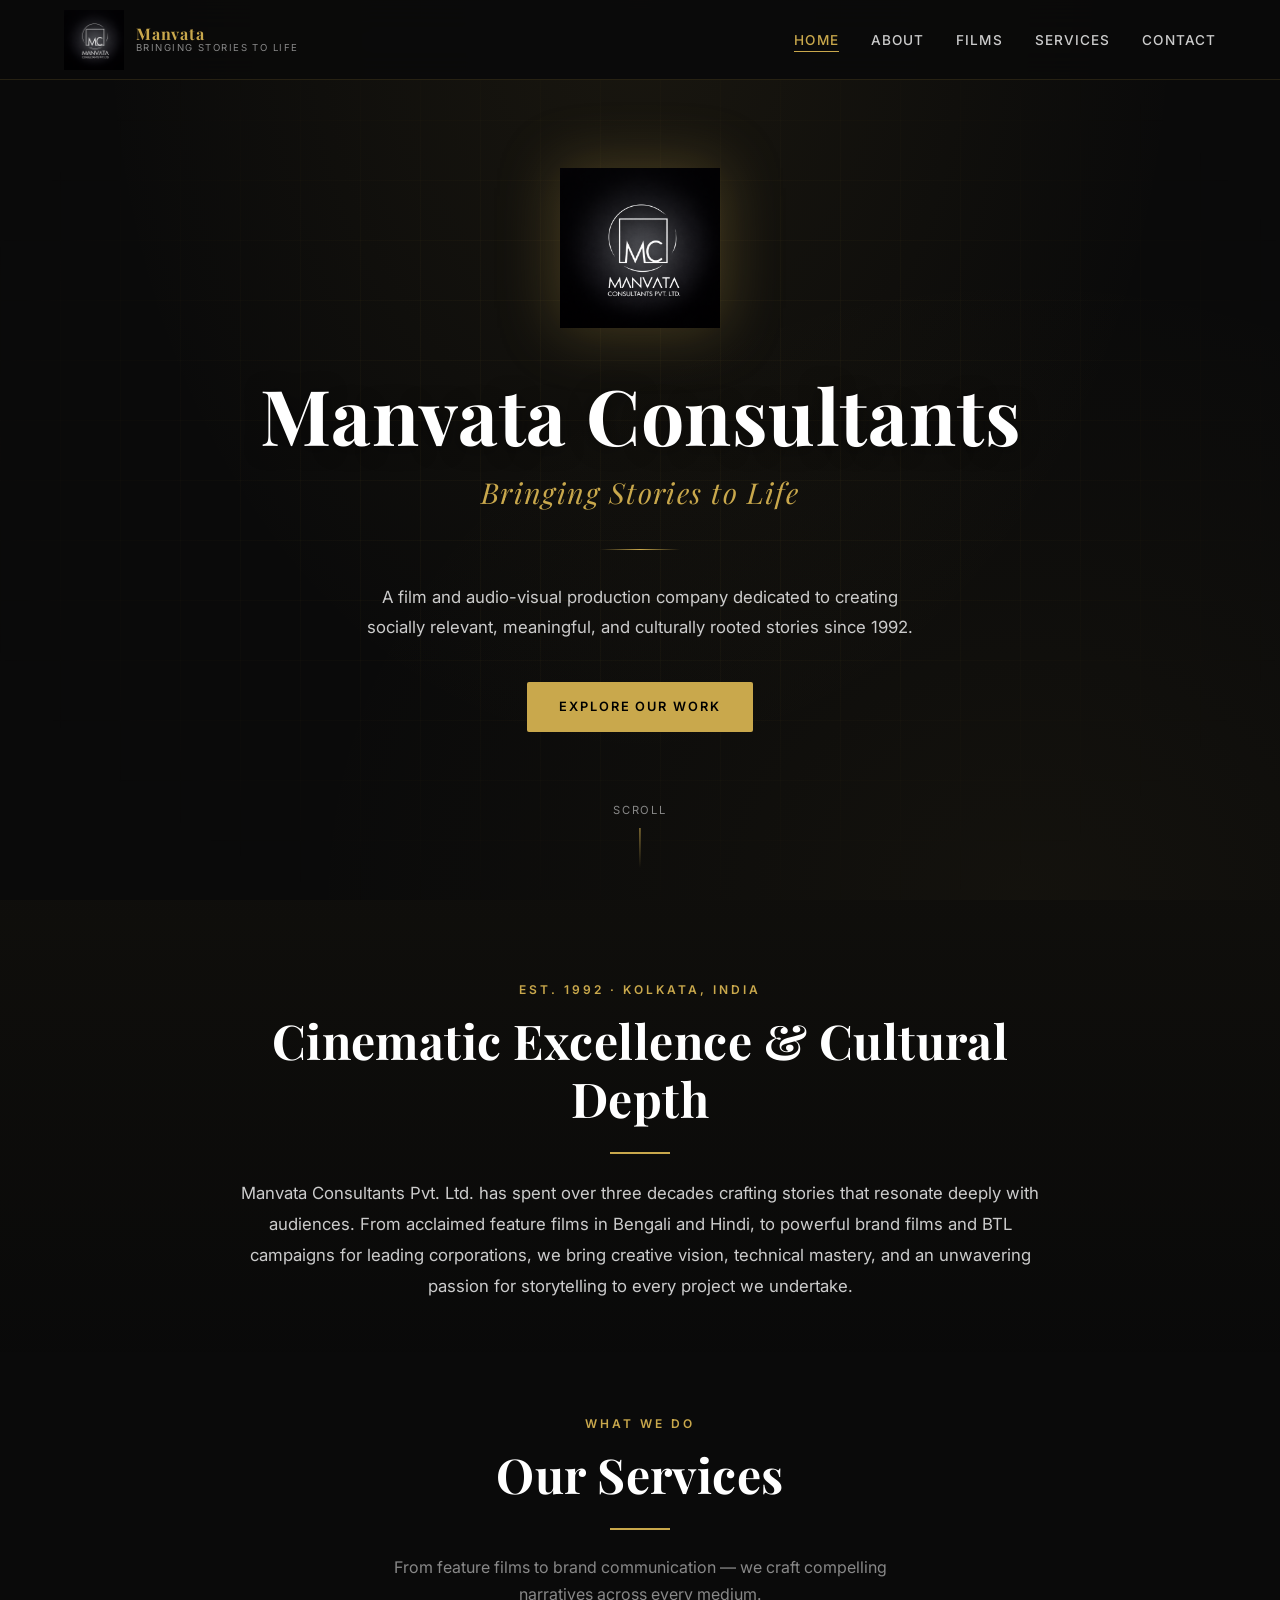
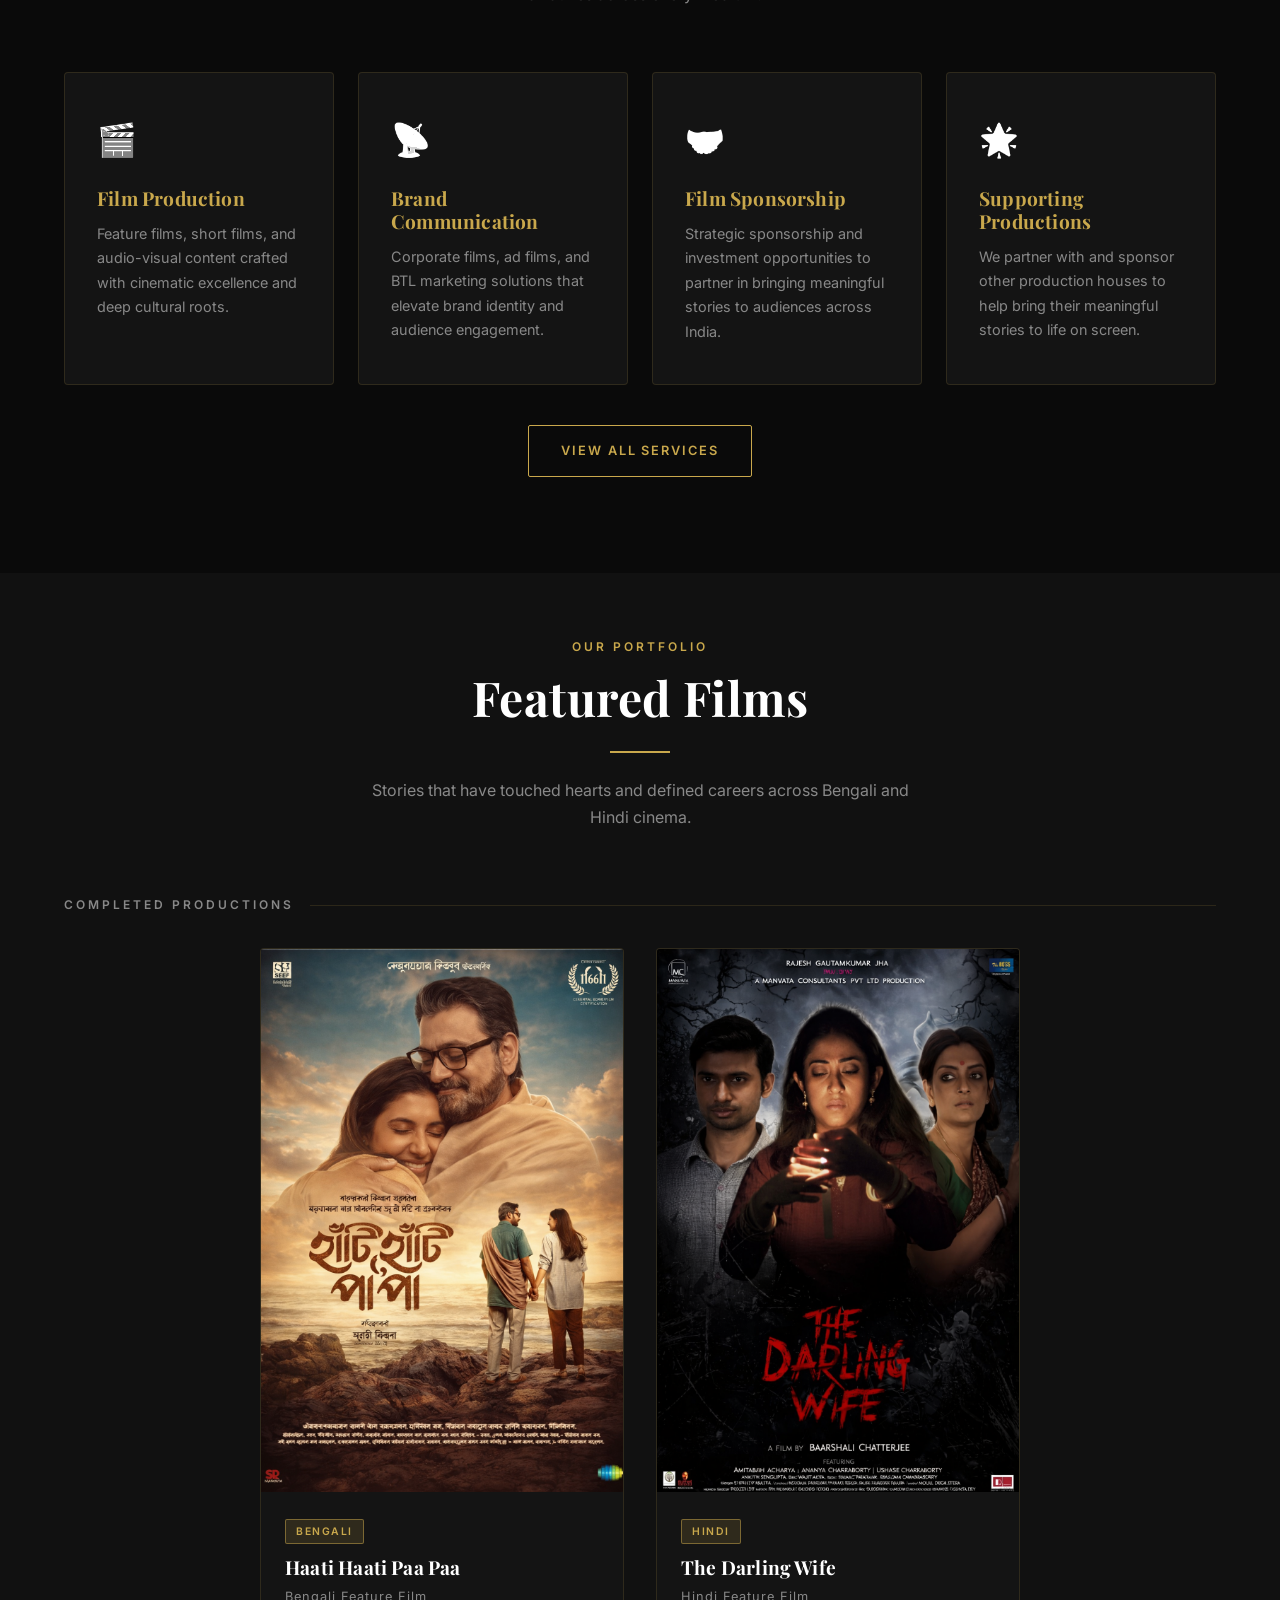
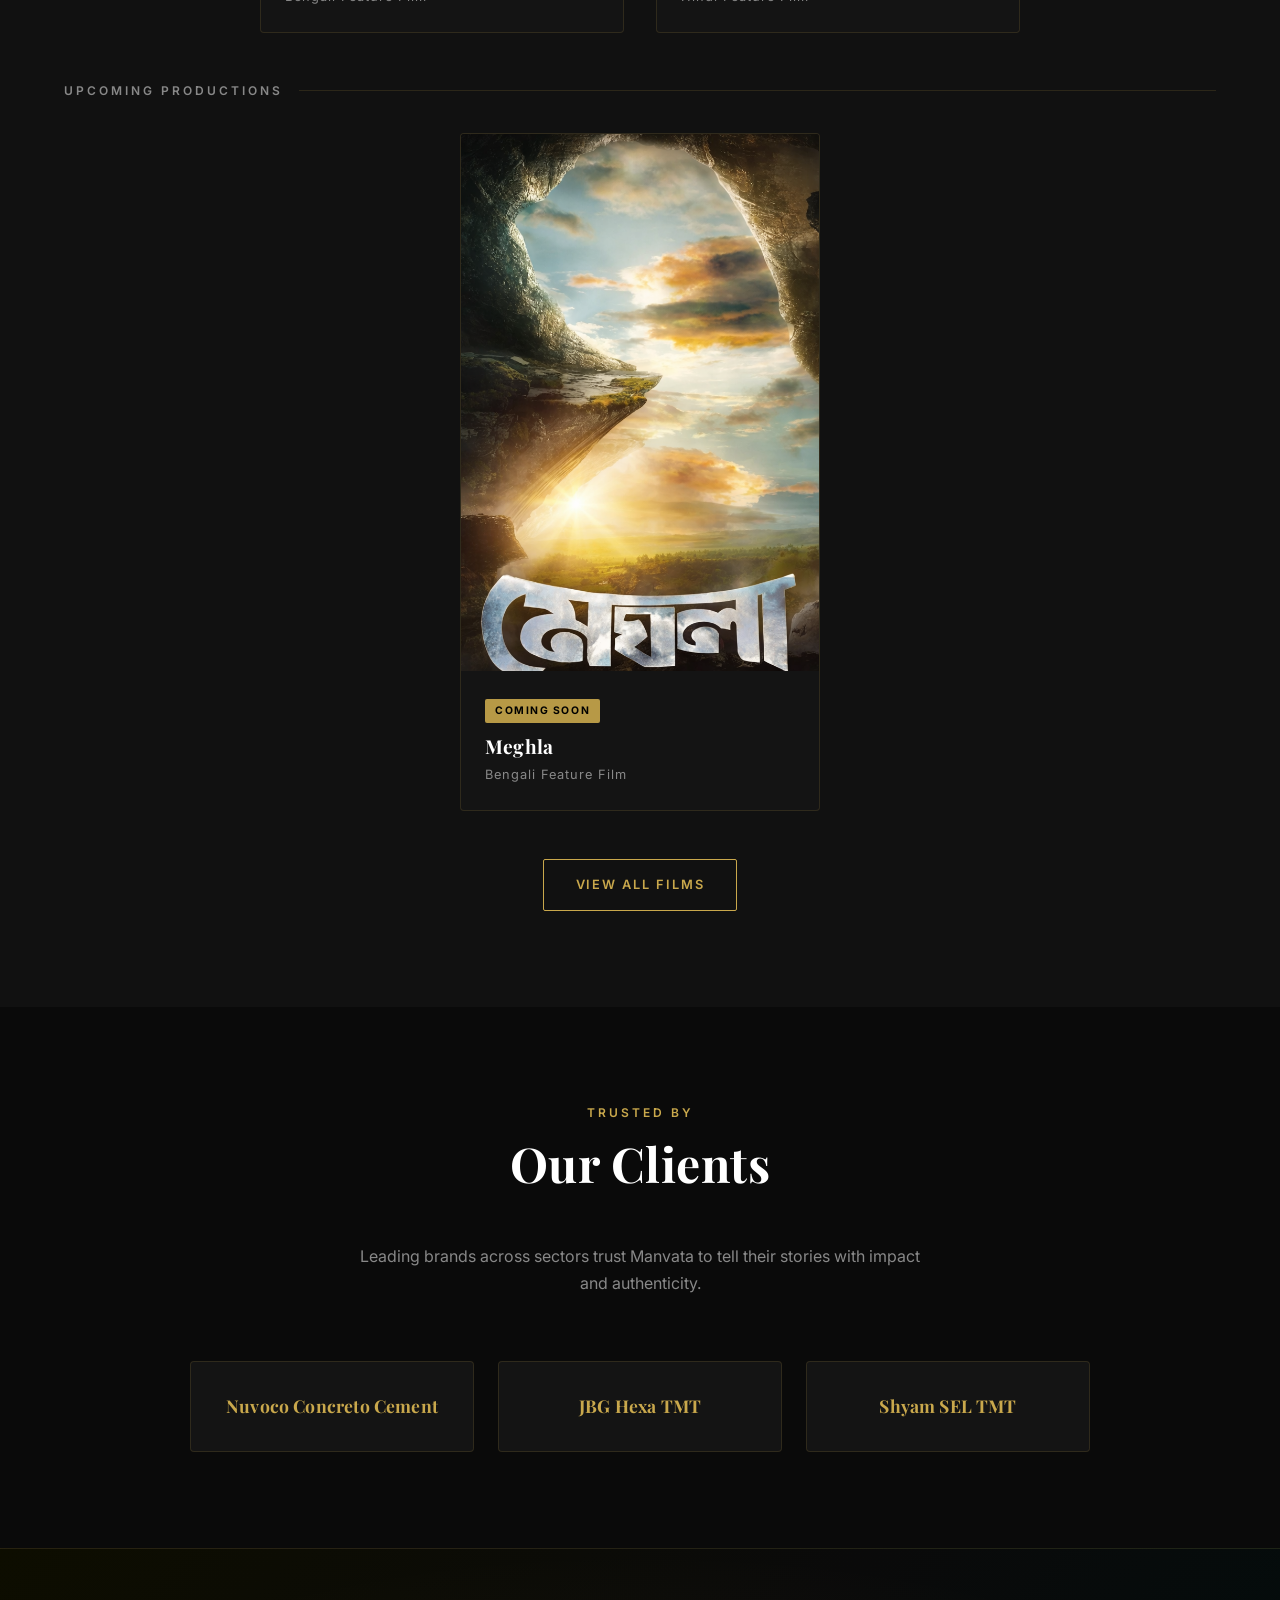
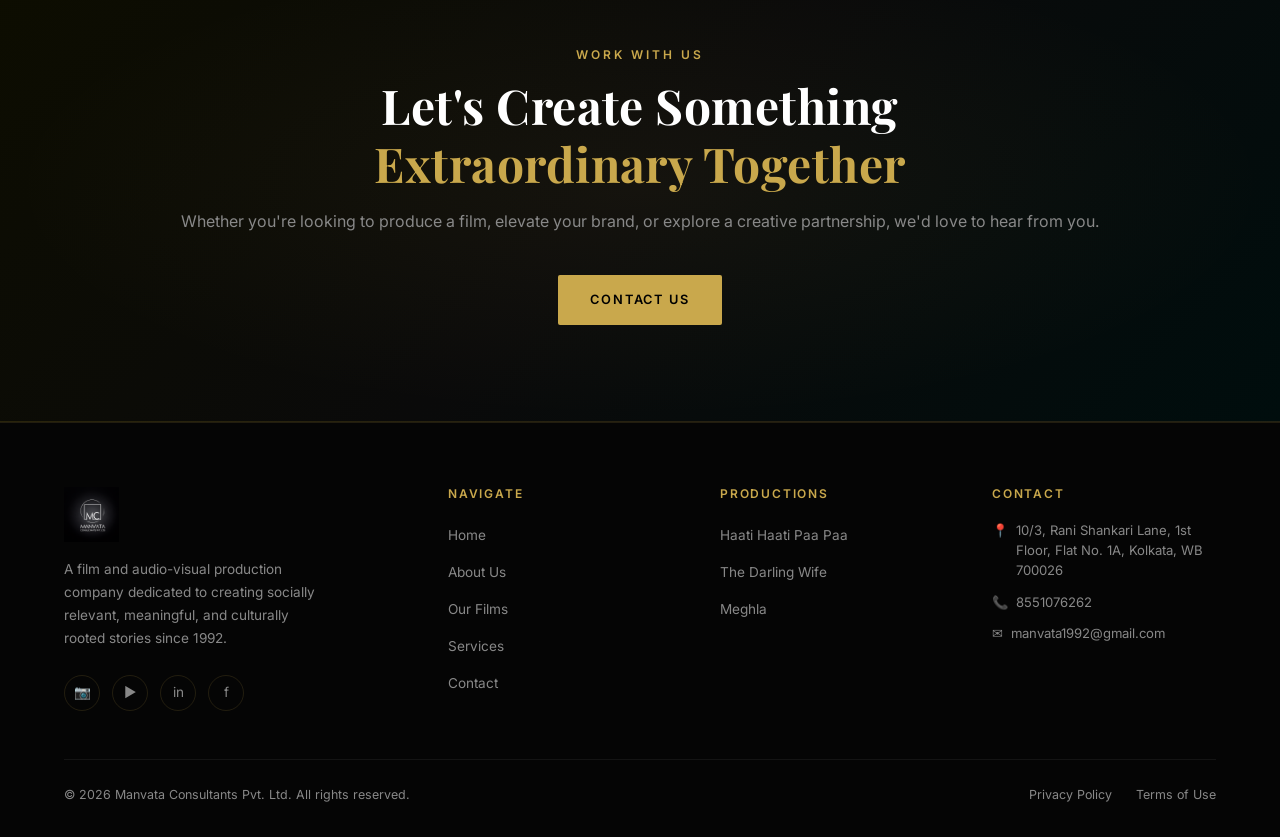
==== commit fa9a31e8: "balance film grids after Raanikaahini removal Constrain the completed-films grid to 760px and widen " ====
--- a/index.html
+++ b/index.html
@@ -123,7 +123,7 @@
         </div>
 
         <p class="subsection-title reveal">Completed Productions</p>
-        <div class="films-grid" style="margin-bottom: 3rem;">
+        <div class="films-grid" style="max-width: 760px; margin: 0 auto 3rem;">
           <div class="film-card reveal reveal-delay-1">
             <div class="film-poster">
               <img src="haati-haati-paa-paa.png" alt="Haati Haati Paa Paa" loading="lazy" style="object-fit: cover; width: 100%; height: 100%;" />
@@ -153,7 +153,7 @@
         </div>
 
         <p class="subsection-title reveal">Upcoming Productions</p>
-        <div class="films-grid" style="max-width: 320px; margin: 0 auto;">
+        <div class="films-grid" style="max-width: 360px; margin: 0 auto;">
           <div class="film-card reveal reveal-delay-1">
             <div class="film-poster">
               <img src="meghla.png" alt="Meghla" loading="lazy" style="object-fit: cover; width: 100%; height: 100%;" />
